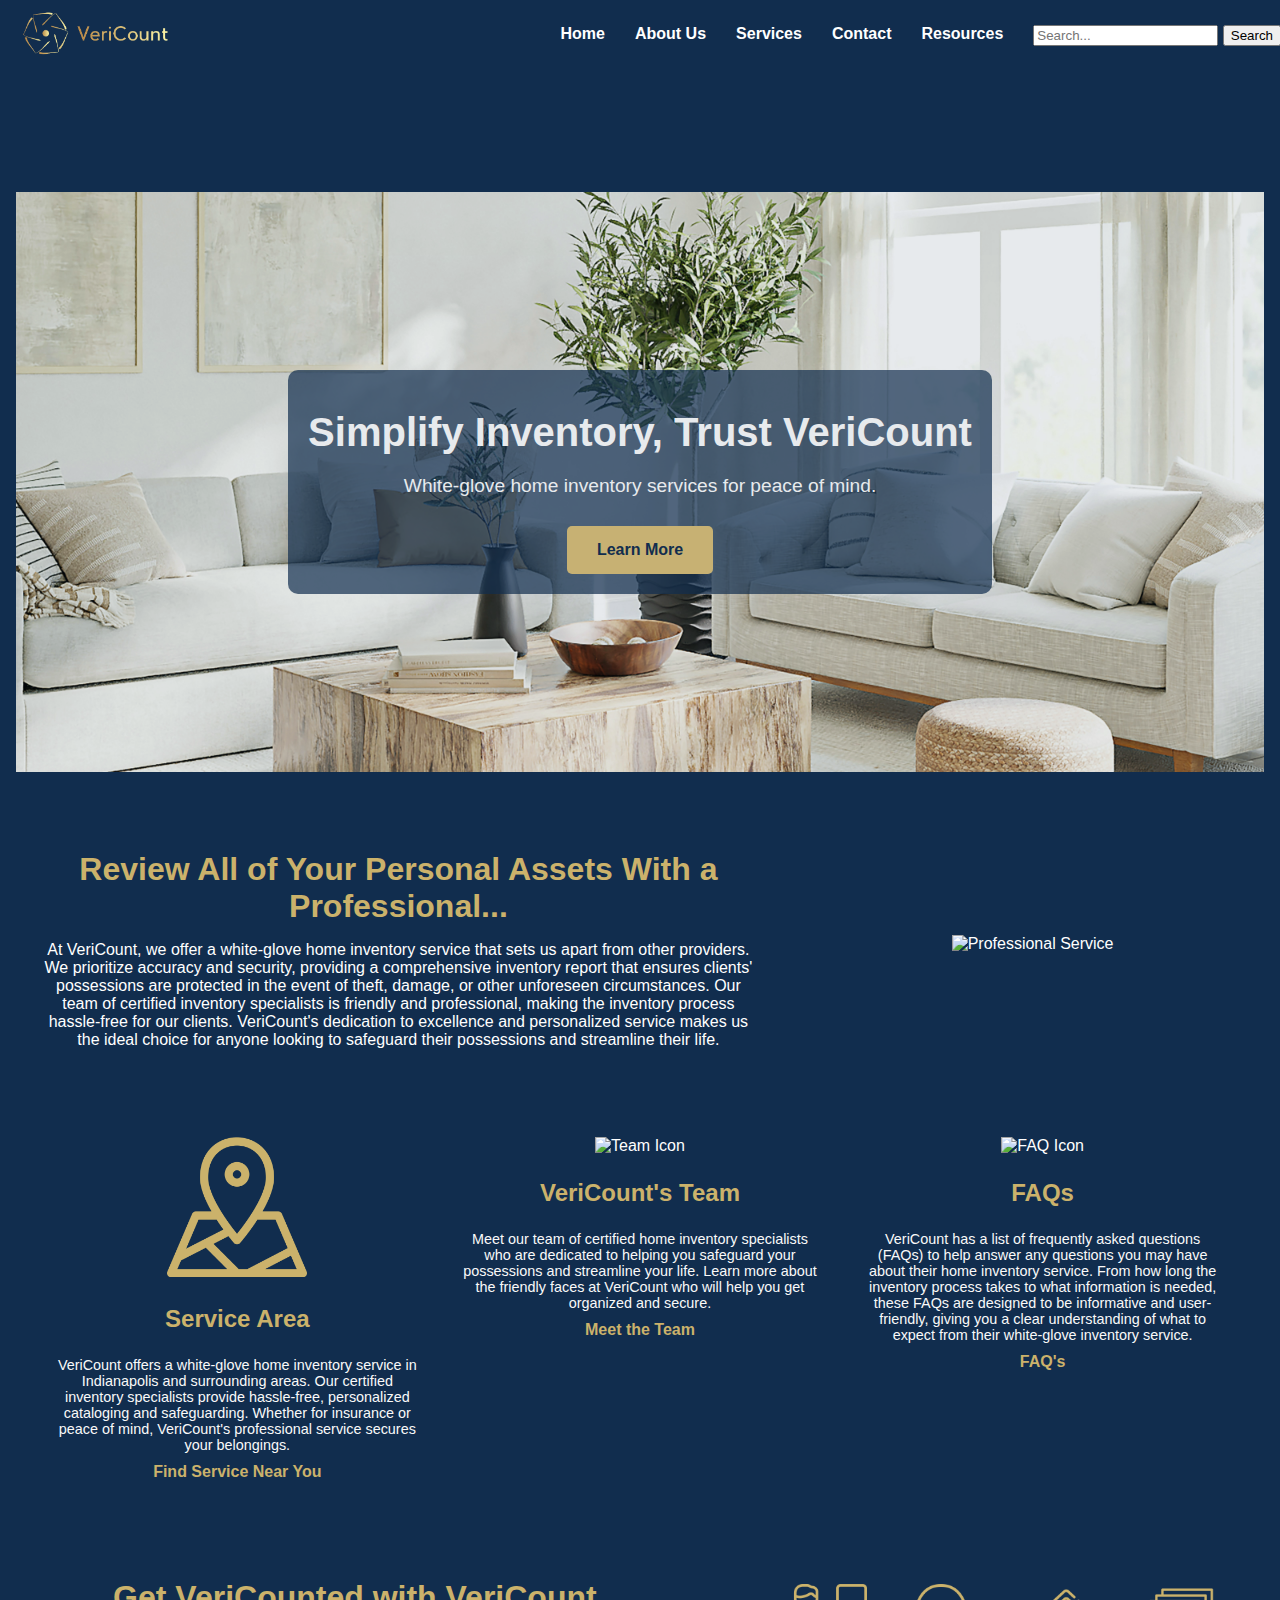
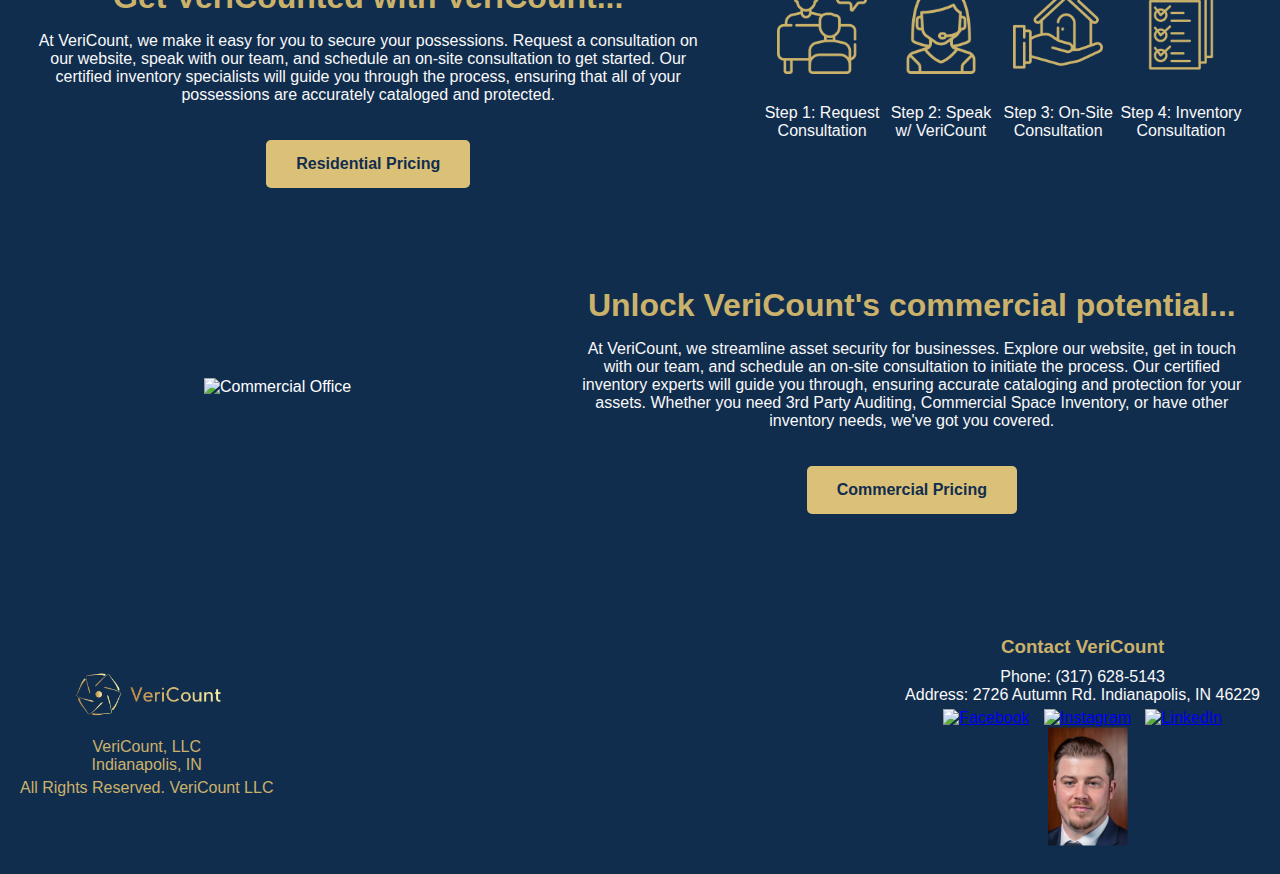
==== index.html @ 43f1a491 "Updated index.html with improvements" ====
<!DOCTYPE html>
<html lang="en">
<head>
    <meta charset="UTF-8">
    <meta name="viewport" content="width=device-width, initial-scale=1.0">
    <title>VeriCount - Home</title>
    <meta name="description" content="VeriCount offers professional and accurate home inventory services.">
    <meta property="og:title" content="VeriCount - Home">
    <meta property="og:description" content="VeriCount offers professional and accurate home inventory services.">
    <meta property="og:image" content="https://yourwebsite.com/images/VeriCountLogo1.png">
    <meta property="og:url" content="https://yourwebsite.com">
    <meta name="twitter:card" content="summary_large_image">
    <link rel="stylesheet" href="styles.css">
</head>
<body>
    <header>
        <div class="logo">
            <a href="index.html"><img src="images/VeriCountLogo1.png" alt="VeriCount Logo"></a>
        </div>
        <nav aria-label="Main Navigation">
            <ul>
                <li><a href="index.html">Home</a></li>
                <li><a href="about-us.html">About Us</a>
                    <ul class="dropdown">
                        <li><a href="our-story.html">Our Story</a></li>
                        <li><a href="our-team.html">Our Team</a></li>
                        <li><a href="mission-values.html">Mission & Values</a></li>
                        <li><a href="careers.html">Careers</a></li>
                    </ul>
                </li>
                <li><a href="services.html">Services</a>
                    <ul class="dropdown">
                        <li><a href="home-inventory.html">Home Inventory Solution</a></li>
                        <li><a href="commercial-inventory.html">Commercial Inventory</a></li>
                        <li><a href="estate-inventory.html">Estate Inventory</a></li>
                        <li><a href="relocation-inventory.html">Pre / Post Relocation Inventory</a></li>
                        <li><a href="retail-inventory.html">Retail Inventory Review</a></li>
                        <li><a href="warehouse-audit.html">Warehouse 3rd Party Audit</a></li>
                    </ul>
                </li>
                <li><a href="contact.html">Contact</a></li>
                <li><a href="resources.html">Resources</a></li>
                <li>
                    <form class="search-form" role="search">
                        <input type="text" placeholder="Search..." aria-label="Search">
                        <button type="submit">Search</button>
                    </form>
                </li>
            </ul>
        </nav>
    </header>
    <main>
        <section id="home" class="hero">
            <div class="hero-content">
                <h1>Simplify Inventory, Trust VeriCount</h1>
                <p>White-glove home inventory services for peace of mind.</p>
                <a href="#about" class="btn">Learn More</a>
            </div>
        </section>

        <section id="about" class="about-section">
            <div class="about-text">
                <h2 style="color: #cbb26b;">Review All of Your Personal Assets With a Professional...</h2>
                <p>At VeriCount, we offer a white-glove home inventory service that sets us apart from other providers. We prioritize accuracy and security, providing a comprehensive inventory report that ensures clients' possessions are protected in the event of theft, damage, or other unforeseen circumstances. Our team of certified inventory specialists is friendly and professional, making the inventory process hassle-free for our clients. VeriCount's dedication to excellence and personalized service makes us the ideal choice for anyone looking to safeguard their possessions and streamline their life.</p>
            </div>
            <div class="about-image">
                <img src="images/about-image.jpg" alt="Professional Service">
            </div>
        </section>

        <section id="services-overview">
            <div class="column">
                <div class="icon">
                    <img src="images/MapIcon.png" alt="Service Icon">
                </div>
                <h3 style="color: #cbb26b;">Service Area</h3>
                <p class="service-description">VeriCount offers a white-glove home inventory service in Indianapolis and surrounding areas. Our certified inventory specialists provide hassle-free, personalized cataloging and safeguarding. Whether for insurance or peace of mind, VeriCount's professional service secures your belongings.</p>
                <a href="#services" class="service-link">Find Service Near You</a>
            </div>
            <div class="column">
                <div class="icon">
                    <img src="images/TeamIcon.png" alt="Team Icon">
                </div>
                <h3 style="color: #cbb26b;">VeriCount's Team</h3>
                <p class="service-description">Meet our team of certified home inventory specialists who are dedicated to helping you safeguard your possessions and streamline your life. Learn more about the friendly faces at VeriCount who will help you get organized and secure.</p>
                <a href="#team" class="service-link">Meet the Team</a>
            </div>
            <div class="column">
                <div class="icon">
                    <img src="images/FAQIcon.png" alt="FAQ Icon">
                </div>
                <h3 style="color: #cbb26b;">FAQs</h3>
                <p class="service-description">VeriCount has a list of frequently asked questions (FAQs) to help answer any questions you may have about their home inventory service. From how long the inventory process takes to what information is needed, these FAQs are designed to be informative and user-friendly, giving you a clear understanding of what to expect from their white-glove inventory service.</p>
                <a href="#faqs" class="service-link">FAQ's</a>
            </div>
        </section>

        <section id="get-vericounted" class="new-section">
            <div class="new-section-content">
                <h2 style="color: #cbb26b;">Get VeriCounted with VeriCount...</h2>
                <p>At VeriCount, we make it easy for you to secure your possessions. Request a consultation on our website, speak with our team, and schedule an on-site consultation to get started. Our certified inventory specialists will guide you through the process, ensuring that all of your possessions are accurately cataloged and protected.</p>
                <a href="#pricing" class="btn">Residential Pricing</a>
            </div>
            <div class="steps-icons">
                <div class="step">
                    <img src="images/ConsultationIcon.png" alt="Step 1">
                    <p>Step 1: Request Consultation</p>
                </div>
                <div class="step">
                    <img src="images/RepresenativeIcon.png" alt="Step 2">
                    <p>Step 2: Speak w/ VeriCount</p>
                </div>
                <div class="step">
                    <img src="images/OnSiteIcon.png" alt="Step 3">
                    <p>Step 3: On-Site Consultation</p>
                </div>
                <div class="step">
                    <img src="images/InventoryReviewIcon.png" alt="Step 4">
                    <p>Step 4: Inventory Consultation</p>
                </div>
            </div>
        </section>

        <section id="commercial" class="commercial-section">
            <div class="commercial-image">
                <img src="images/Commercial1.png" alt="Commercial Office">
            </div>
            <div class="commercial-text">
                <h2 style="color: #cbb26b;">Unlock VeriCount's commercial potential...</h2>
                <p>At VeriCount, we streamline asset security for businesses. Explore our website, get in touch with our team, and schedule an on-site consultation to initiate the process. Our certified inventory experts will guide you through, ensuring accurate cataloging and protection for your assets. Whether you need 3rd Party Auditing, Commercial Space Inventory, or have other inventory needs, we've got you covered.</p>
                <a href="#commercial-pricing" class="btn">Commercial Pricing</a>
            </div>
        </section>
    </main>

    <footer class="footer-container">
        <div class="footer-left">
            <img src="images/VeriCountLogo1.png" alt="VeriCount Logo">
            <p>VeriCount, LLC<br>Indianapolis, IN</p>
            <p>All Rights Reserved. VeriCount LLC</p>
        </div>
        <div class="footer-right">
            <h3>Contact VeriCount</h3>
            <p>Phone: (317) 628-5143<br>Address: 2726 Autumn Rd. Indianapolis, IN 46229</p>
            <div class="social-icons">
                <a href="#"><img src="images/FacebookIcon.png" alt="Facebook"></a>
                <a href="#"><img src="images/InstagramIcon.png" alt="Instagram"></a>
                <a href="#"><img src="images/LinkedInIcon.png" alt="LinkedIn"></a>
            </div>
            <img src="images/Tim1.png" alt="CEO">
        </div>
    </footer>
    <script src="scripts.js" defer></script>
</body>
</html>
---- styles.css ----
/* styles.css */

/* Add the @font-face rule at the beginning */
@font-face {
    font-family: 'Lora';
    src: url('fonts/Lora-Regular.woff2') format('woff2'),
         url('fonts/Lora-Regular.woff') format('woff');
    font-weight: normal;
    font-style: normal;
}

body {
    font-family: 'Lora', sans-serif;
    margin: 0;
    padding: 0;
    box-sizing: border-box;
    color: white;
    background-color: #112d4e; /* Set the default background color */
}

header {
    background-color: #112d4e;
    color: white;
    padding: 0.5em 1em;
    position: fixed;
    width: 100%;
    top: 0;
    z-index: 1000;
    display: flex;
    justify-content: space-between;
    align-items: center;
}

.logo img {
    height: 50px; /* Adjust the size as needed */
}

nav ul {
    list-style: none;
    padding: 0;
    display: flex;
    justify-content: center;
    margin: 0;
}

nav ul li {
    margin: 0 15px;
    position: relative;
}

nav ul li a {
    color: white;
    text-decoration: none;
    font-weight: bold;
}

nav ul li ul.dropdown {
    display: none;
    position: absolute;
    top: 100%;
    left: 0;
    background-color: #112d4e;
    padding: 10px 0;
    border-radius: 5px;
}

nav ul li ul.dropdown li {
    width: 200px;
}

nav ul li ul.dropdown li a {
    display: block;
    padding: 10px 20px;
    color: white;
    text-decoration: none;
}

nav ul li:hover ul.dropdown {
    display: block;
}

.hero {
    background: url('images/Boho1.jpg') no-repeat center center/cover;
    background-size: cover;
    background-attachment: fixed;
    height: 60vh; /* Adjust the height as needed */
    display: flex;
    justify-content: center;
    align-items: center;
    text-align: center;
    color: white;
    padding: 20px;
    margin-top: 80px; /* Adjust this if header height changes */
    opacity: 0.9; /* Adjust transparency */
}

.hero-content {
    max-width: 800px;
    background-color: rgba(17, 45, 78, 0.7); /* Semi-transparent background */
    padding: 20px;
    border-radius: 10px;
}

.hero-content h1 {
    font-size: 2.5em; /* Adjust font size as needed */
    margin: 0.5em 0;
}

.hero-content p {
    font-size: 1.2em; /* Adjust font size as needed */
    margin: 0.5em 0;
}

.btn {
    display: inline-block;
    padding: 15px 30px;
    background-color: #DBC078;
    color: #112d4e;
    text-decoration: none;
    margin-top: 20px;
    border-radius: 5px;
    font-weight: bold;
}

main {
    padding: 2em 1em;
    margin-top: 80px; /* Adjust this if header height changes */
}

section {
    margin: 2em 0;
    text-align: center;
}

footer {
    background-color: #112d4e;
    color: white;
    text-align: center;
    padding: 1em;
    position: relative;
}

.about-section {
    background-color: #112d4e;
    color: white;
    padding: 20px;
    display: flex;
    align-items: center;
    justify-content: space-between;
}

.about-text {
    width: 60%;
    font-size: 1em;
}

.about-text h2 {
    font-size: 2em;
    margin-bottom: 0.5em;
    color: #cbb26b;
}

.about-image {
    width: 35%;
    padding-left: 20px;
}

.about-image img {
    max-width: 100%;
    height: auto;
}

#services-overview {
    display: flex;
    justify-content: space-around;
    padding: 20px;
    background-color: #112d4e;
    color: white;
}

#services-overview .column {
    width: 30%;
    text-align: center;
}

#services-overview .icon img {
    width: 140px; /* Adjust size as needed */
    height: auto;
}

#services-overview h3 {
    font-size: 1.5em;
    color: #cbb26b;
}

#services-overview .service-description {
    color: #f9f9f9;
    font-size: 0.9em;
    margin: 10px 0;
}

#services-overview .service-link {
    color: #cbb26b;
    text-decoration: none;
    font-weight: bold;
}

.new-section {
    display: flex;
    justify-content: space-between;
    align-items: center;
    padding: 20px;
    background-color: #112d4e;
}

.new-section-content {
    width: 55%;
    color: #f9f9f9;
}

.new-section-content h2 {
    font-size: 2em;
    color: #cbb26b;
    margin-bottom: 0.5em;
}

.new-section-content p {
    font-size: 1em;
    margin-bottom: 1em;
}

.steps-icons {
    display: flex;
    justify-content: space-around;
    width: 40%;
}

.steps-icons .step {
    text-align: center;
    color: #f9f9f9;
}

.steps-icons .step img {
    width: 90px; /* Adjust size as needed */
    height: auto;
    margin-bottom: 10px;
}

.commercial-section {
    display: flex;
    justify-content: space-between;
    align-items: center;
    padding: 20px;
    background-color: #112d4e;
}

.commercial-image {
    width: 40%;
}

.commercial-image img {
    max-width: 100%;
    height: auto;
}

.commercial-text {
    width: 55%;
    color: #f9f9f9;
}

.commercial-text h2 {
    font-size: 2em;
    color: #cbb26b;
    margin-bottom: 0.5em;
}

.commercial-text p {
    font-size: 1em;
    margin-bottom: 1em;
}

.footer-container {
    display: flex;
    justify-content: space-between;
    align-items: center;
    padding: 20px;
    background-color: #112d4e;
    color: white;
}

.footer-left img {
    height: 50px;
    margin-bottom: 10px;
}

.footer-left p {
    margin: 5px 0;
    color: #cbb26b;
}

.footer-right h3 {
    color: #cbb26b;
    margin-bottom: 10px;
}

.footer-right p {
    margin: 5px 0;
    color: #f9f9f9;
}

.social-icons a img {
    width: 30px;
    height: auto;
    margin: 0 5px;
}

.footer-right img {
    width: 80px;
    height: auto;
    border-radius: 0;
    margin-left: 10px;
}
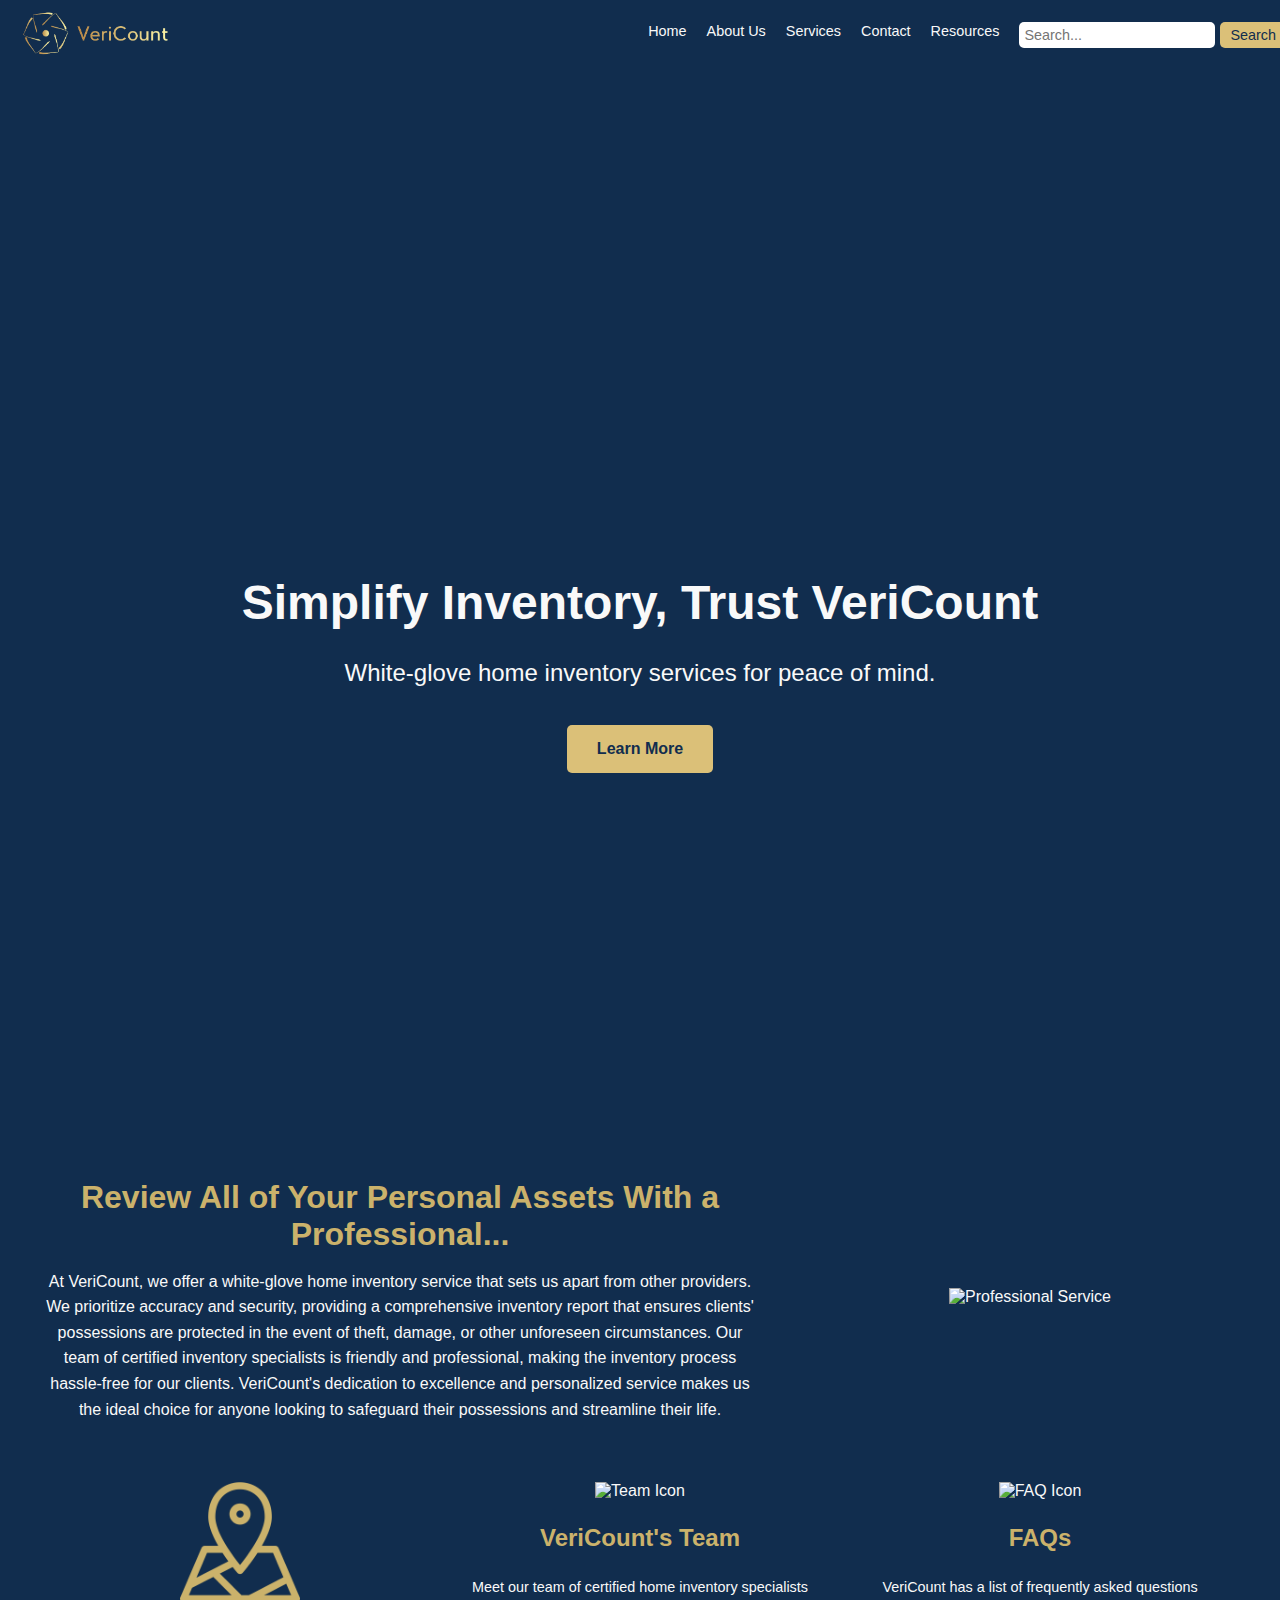
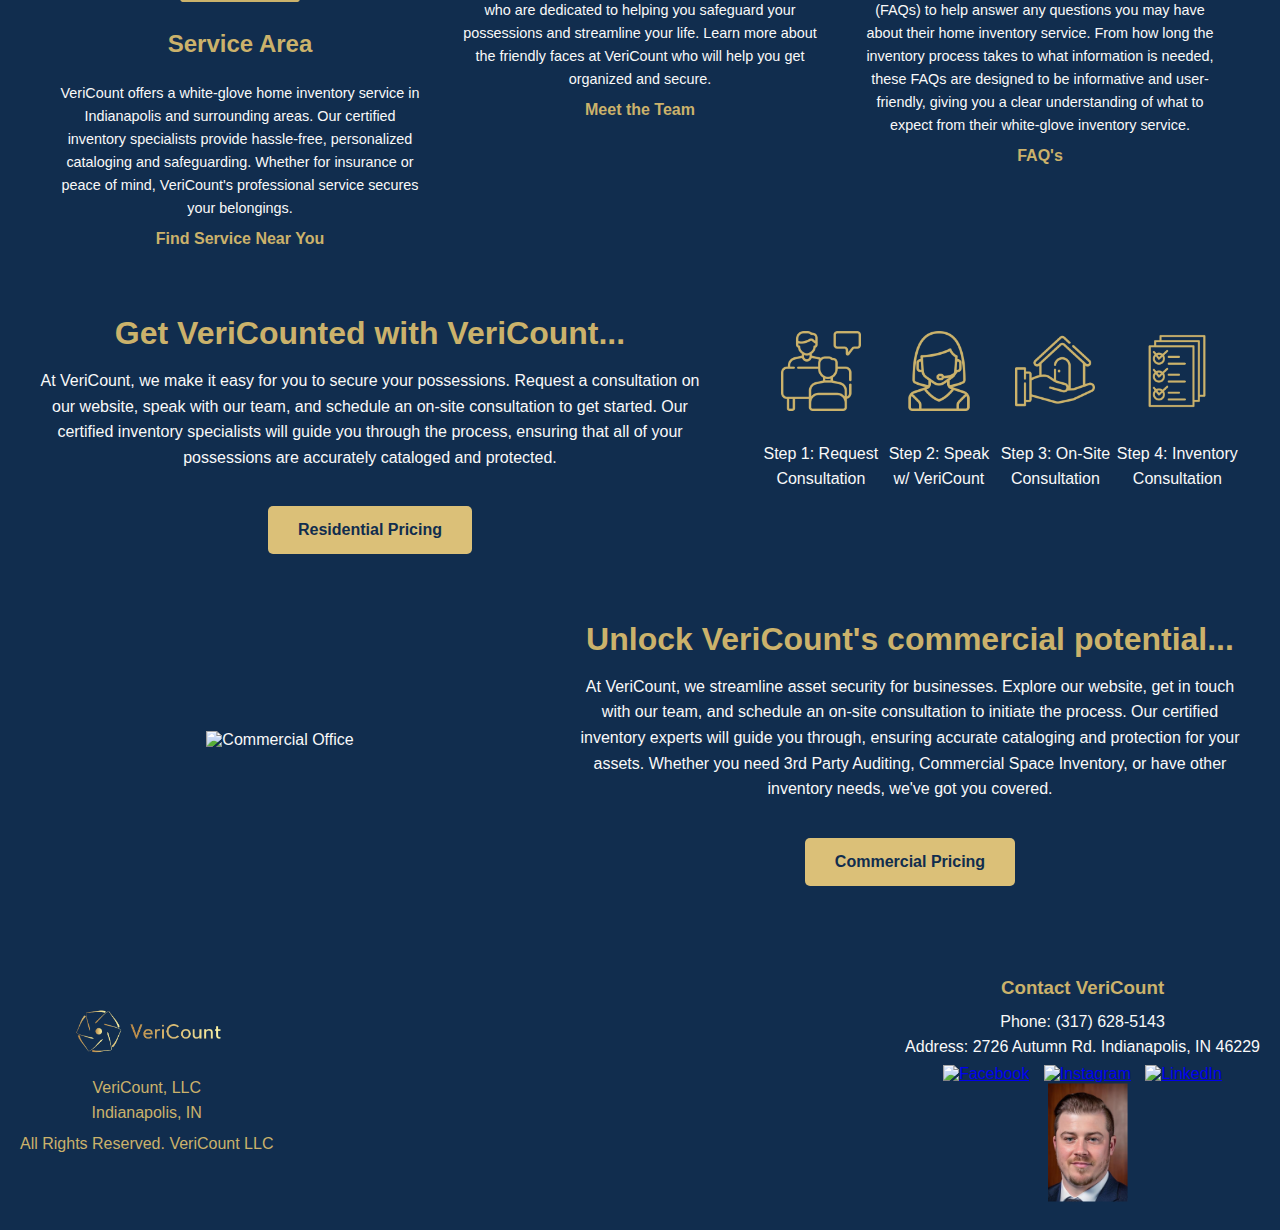
==== commit 91e08ae9: "Update index.html" ====
--- a/index.html
+++ b/index.html
@@ -95,31 +95,35 @@
             </div>
         </section>
 
-        <section id="get-vericounted" class="new-section">
-            <div class="new-section-content">
-                <h2 style="color: #cbb26b;">Get VeriCounted with VeriCount...</h2>
-                <p>At VeriCount, we make it easy for you to secure your possessions. Request a consultation on our website, speak with our team, and schedule an on-site consultation to get started. Our certified inventory specialists will guide you through the process, ensuring that all of your possessions are accurately cataloged and protected.</p>
-                <a href="#pricing" class="btn">Residential Pricing</a>
-            </div>
-            <div class="steps-icons">
-                <div class="step">
-                    <img src="images/ConsultationIcon.png" alt="Step 1">
-                    <p>Step 1: Request Consultation</p>
-                </div>
-                <div class="step">
-                    <img src="images/RepresenativeIcon.png" alt="Step 2">
-                    <p>Step 2: Speak w/ VeriCount</p>
-                </div>
-                <div class="step">
-                    <img src="images/OnSiteIcon.png" alt="Step 3">
-                    <p>Step 3: On-Site Consultation</p>
-                </div>
-                <div class="step">
-                    <img src="images/InventoryReviewIcon.png" alt="Step 4">
-                    <p>Step 4: Inventory Consultation</p>
-                </div>
-            </div>
-        </section>
+<section id="get-vericounted" class="new-section">
+    <div class="new-section-content">
+        <h2 class="section-title">Get VeriCounted with VeriCount...</h2>
+        <p class="section-description">
+            At VeriCount, we make it easy for you to secure your possessions. Request a consultation on our website,
+            speak with our team, and schedule an on-site consultation to get started. Our certified inventory specialists
+            will guide you through the process, ensuring that all of your possessions are accurately cataloged and protected.
+        </p>
+        <a href="#pricing" class="btn">Residential Pricing</a>
+    </div>
+    <div class="steps-icons">
+        <div class="step">
+            <img src="images/ConsultationIcon.png" alt="Request Consultation Icon" class="step-icon">
+            <p>Step 1: Request Consultation</p>
+        </div>
+        <div class="step">
+            <img src="images/RepresenativeIcon.png" alt="Speak with Representative Icon" class="step-icon">
+            <p>Step 2: Speak w/ VeriCount</p>
+        </div>
+        <div class="step">
+            <img src="images/OnSiteIcon.png" alt="On-Site Consultation Icon" class="step-icon">
+            <p>Step 3: On-Site Consultation</p>
+        </div>
+        <div class="step">
+            <img src="images/InventoryReviewIcon.png" alt="Inventory Consultation Icon" class="step-icon">
+            <p>Step 4: Inventory Consultation</p>
+        </div>
+    </div>
+</section>
 
         <section id="commercial" class="commercial-section">
             <div class="commercial-image">
--- a/styles.css
+++ b/styles.css
@@ -9,18 +9,27 @@
     font-style: normal;
 }
 
+/* Define CSS Variables for Colors */
+:root {
+    --primary-color: #112d4e;
+    --secondary-color: #cbb26b;
+    --accent-color: #DBC078;
+    --text-color: #f9f9f9;
+    --background-color: #112d4e;
+}
+
 body {
     font-family: 'Lora', sans-serif;
     margin: 0;
     padding: 0;
     box-sizing: border-box;
-    color: white;
-    background-color: #112d4e; /* Set the default background color */
+    color: var(--text-color);
+    background-color: var(--background-color);
 }
 
 header {
-    background-color: #112d4e;
-    color: white;
+    background-color: var(--primary-color);
+    color: var(--text-color);
     padding: 0.5em 1em;
     position: fixed;
     width: 100%;
@@ -44,14 +53,14 @@
 }
 
 nav ul li {
-    margin: 0 15px;
+    margin: 0 10px;
     position: relative;
 }
 
 nav ul li a {
-    color: white;
+    color: var(--text-color);
     text-decoration: none;
-    font-weight: bold;
+    font-size: 0.9em;
 }
 
 nav ul li ul.dropdown {
@@ -59,7 +68,7 @@
     position: absolute;
     top: 100%;
     left: 0;
-    background-color: #112d4e;
+    background-color: var(--primary-color);
     padding: 10px 0;
     border-radius: 5px;
 }
@@ -71,7 +80,7 @@
 nav ul li ul.dropdown li a {
     display: block;
     padding: 10px 20px;
-    color: white;
+    color: var(--text-color);
     text-decoration: none;
 }
 
@@ -79,52 +88,75 @@
     display: block;
 }
 
+nav .search-form {
+    display: flex;
+    align-items: center;
+}
+
+nav .search-form input[type="text"] {
+    padding: 5px;
+    font-size: 0.9em;
+    border: none;
+    border-radius: 5px;
+    margin-right: 5px;
+}
+
+nav .search-form button {
+    padding: 5px 10px;
+    font-size: 0.9em;
+    background-color: var(--accent-color);
+    color: var(--primary-color);
+    border: none;
+    border-radius: 5px;
+    cursor: pointer;
+}
+
+/* Updated Hero Styling */
 .hero {
-    background: url('images/Boho1.jpg') no-repeat center center/cover;
-    background-size: cover;
-    background-attachment: fixed;
-    height: 60vh; /* Adjust the height as needed */
+    background: url('images/hero-image.jpg') no-repeat center center/cover;
+    height: 100vh;
     display: flex;
     justify-content: center;
     align-items: center;
     text-align: center;
-    color: white;
+    color: var(--text-color);
     padding: 20px;
     margin-top: 80px; /* Adjust this if header height changes */
-    opacity: 0.9; /* Adjust transparency */
 }
 
 .hero-content {
     max-width: 800px;
-    background-color: rgba(17, 45, 78, 0.7); /* Semi-transparent background */
-    padding: 20px;
-    border-radius: 10px;
 }
 
 .hero-content h1 {
-    font-size: 2.5em; /* Adjust font size as needed */
+    font-size: 3em;
     margin: 0.5em 0;
 }
 
 .hero-content p {
-    font-size: 1.2em; /* Adjust font size as needed */
+    font-size: 1.5em;
     margin: 0.5em 0;
 }
 
 .btn {
     display: inline-block;
     padding: 15px 30px;
-    background-color: #DBC078;
-    color: #112d4e;
+    background-color: var(--accent-color);
+    color: var(--primary-color);
     text-decoration: none;
     margin-top: 20px;
     border-radius: 5px;
     font-weight: bold;
+    transition: background-color 0.3s ease;
+}
+
+.btn:hover {
+    background-color: var(--secondary-color);
 }
 
 main {
     padding: 2em 1em;
-    margin-top: 80px; /* Adjust this if header height changes */
+    margin-top: 80px;
 }
 
 section {
@@ -132,17 +164,29 @@
     text-align: center;
 }
 
+/* Updated Section Spacing */
+section, .content-wrapper {
+    padding: 40px 20px;
+    max-width: 1200px;
+    margin: auto;
+}
+
+p {
+    line-height: 1.6;
+    margin-bottom: 20px;
+}
+
 footer {
-    background-color: #112d4e;
-    color: white;
+    background-color: var(--primary-color);
+    color: var(--text-color);
     text-align: center;
     padding: 1em;
     position: relative;
 }
 
 .about-section {
-    background-color: #112d4e;
-    color: white;
+    background-color: var(--primary-color);
+    color: var(--text-color);
     padding: 20px;
     display: flex;
     align-items: center;
@@ -157,7 +201,7 @@
 .about-text h2 {
     font-size: 2em;
     margin-bottom: 0.5em;
-    color: #cbb26b;
+    color: var(--secondary-color);
 }
 
 .about-image {
@@ -174,8 +218,8 @@
     display: flex;
     justify-content: space-around;
     padding: 20px;
-    background-color: #112d4e;
-    color: white;
+    background-color: var(--primary-color);
+    color: var(--text-color);
 }
 
 #services-overview .column {
@@ -184,23 +228,23 @@
 }
 
 #services-overview .icon img {
-    width: 140px; /* Adjust size as needed */
+    width: 120px; /* Adjust size as needed */
     height: auto;
 }
 
 #services-overview h3 {
     font-size: 1.5em;
-    color: #cbb26b;
+    color: var(--secondary-color);
 }
 
 #services-overview .service-description {
-    color: #f9f9f9;
+    color: var(--text-color);
     font-size: 0.9em;
     margin: 10px 0;
 }
 
 #services-overview .service-link {
-    color: #cbb26b;
+    color: var(--secondary-color);
     text-decoration: none;
     font-weight: bold;
 }
@@ -210,17 +254,17 @@
     justify-content: space-between;
     align-items: center;
     padding: 20px;
-    background-color: #112d4e;
+    background-color: var(--primary-color);
 }
 
 .new-section-content {
     width: 55%;
-    color: #f9f9f9;
+    color: var(--text-color);
 }
 
 .new-section-content h2 {
     font-size: 2em;
-    color: #cbb26b;
+    color: var(--secondary-color);
     margin-bottom: 0.5em;
 }
 
@@ -237,11 +281,11 @@
 
 .steps-icons .step {
     text-align: center;
-    color: #f9f9f9;
+    color: var(--text-color);
 }
 
 .steps-icons .step img {
-    width: 90px; /* Adjust size as needed */
+    width: 80px; /* Adjust size as needed */
     height: auto;
     margin-bottom: 10px;
 }
@@ -251,7 +295,7 @@
     justify-content: space-between;
     align-items: center;
     padding: 20px;
-    background-color: #112d4e;
+    background-color: var(--primary-color);
 }
 
 .commercial-image {
@@ -265,12 +309,12 @@
 
 .commercial-text {
     width: 55%;
-    color: #f9f9f9;
+    color: var(--text-color);
 }
 
 .commercial-text h2 {
     font-size: 2em;
-    color: #cbb26b;
+    color: var(--secondary-color);
     margin-bottom: 0.5em;
 }
 
@@ -284,8 +328,8 @@
     justify-content: space-between;
     align-items: center;
     padding: 20px;
-    background-color: #112d4e;
-    color: white;
+    background-color: var(--primary-color);
+    color: var(--text-color);
 }
 
 .footer-left img {
@@ -295,17 +339,17 @@
 
 .footer-left p {
     margin: 5px 0;
-    color: #cbb26b;
+    color: var(--secondary-color);
 }
 
 .footer-right h3 {
-    color: #cbb26b;
+    color: var(--secondary-color);
     margin-bottom: 10px;
 }
 
 .footer-right p {
     margin: 5px 0;
-    color: #f9f9f9;
+    color: var(--text-color);
 }
 
 .social-icons a img {
@@ -320,3 +364,80 @@
     border-radius: 0;
     margin-left: 10px;
 }
+
+/* Contact Details and Form */
+.contact-details, .contact-form {
+    background-color: var(--primary-color);
+    color: var(--text-color);
+    padding: 20px;
+    margin: 20px auto;
+    max-width: 800px;
+    border-radius: 8px;
+}
+
+.contact-details ul {
+    list-style: none;
+    padding: 0;
+}
+
+.contact-details ul li {
+    margin: 10px 0;
+}
+
+.contact-form form {
+    display: flex;
+    flex-direction: column;
+}
+
+.contact-form label {
+    margin: 10px 0 5px;
+}
+
+.contact-form input, .contact-form textarea {
+    padding: 10px;
+    border: 1px solid #ccc;
+    border-radius: 5px;
+    font-size: 1em;
+    width: 100%;
+}
+
+.contact-form button {
+    padding: 10px 20px;
+    background-color: var(--accent-color);
+    color: var(--primary-color);
+    border: none;
+    border-radius: 5px;
+    font-size: 1em;
+    cursor: pointer;
+    margin-top: 20px;
+}
+
+/* Responsive Design */
+@media (max-width: 768px) {
+    .about-section, .new-section, .commercial-section, .footer-container {
+        flex-direction: column;
+        text-align: center;
+    }
+
+    .about-text, .new-section-content, .commercial-text, .about-image, .commercial-image {
+        width: 100%;
+        padding: 0;
+    }
+
+    .steps-icons {
+        flex-direction: column;
+        width: 100%;
+    }
+
+    .steps-icons .step {
+        margin-bottom: 20px;
+    }
+
+    h1 {
+        font-size: 2em;
+    }
+
+    h2 {
+        font-size: 1.8em;
+    }
+}
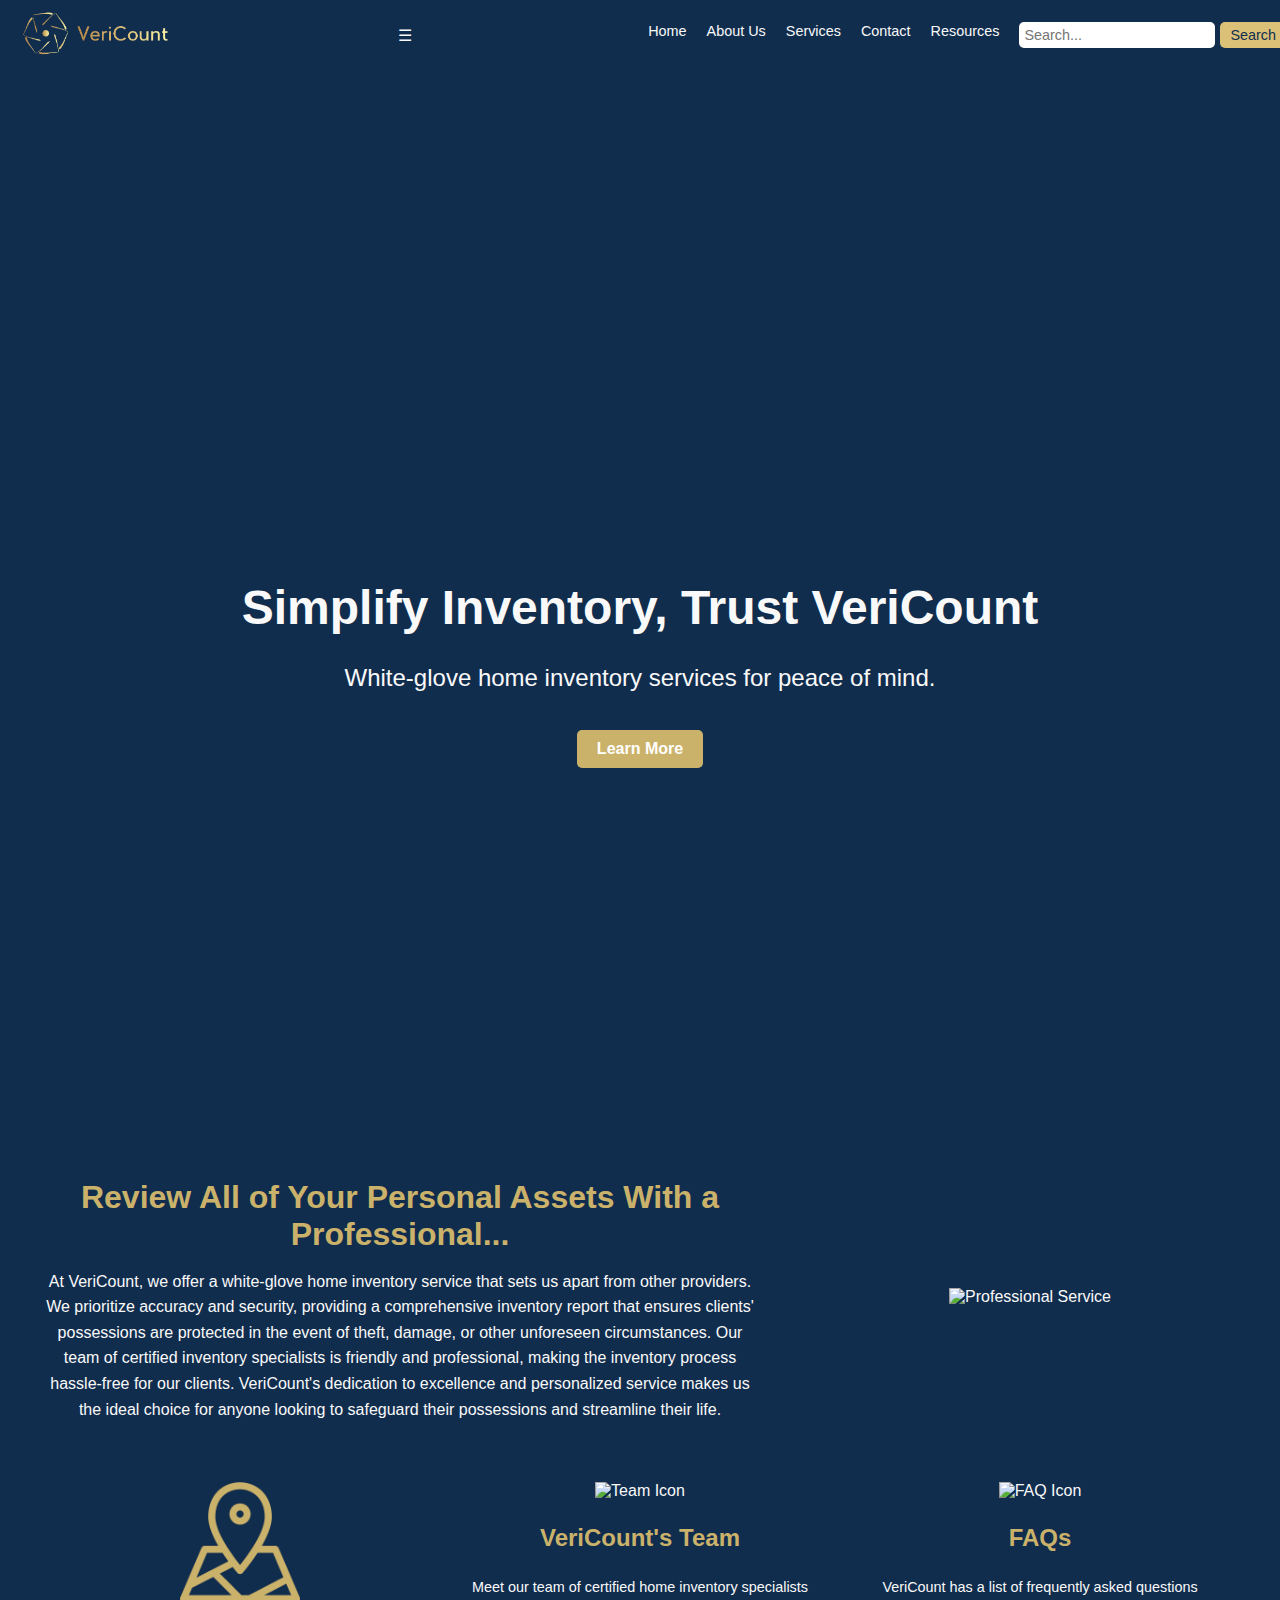
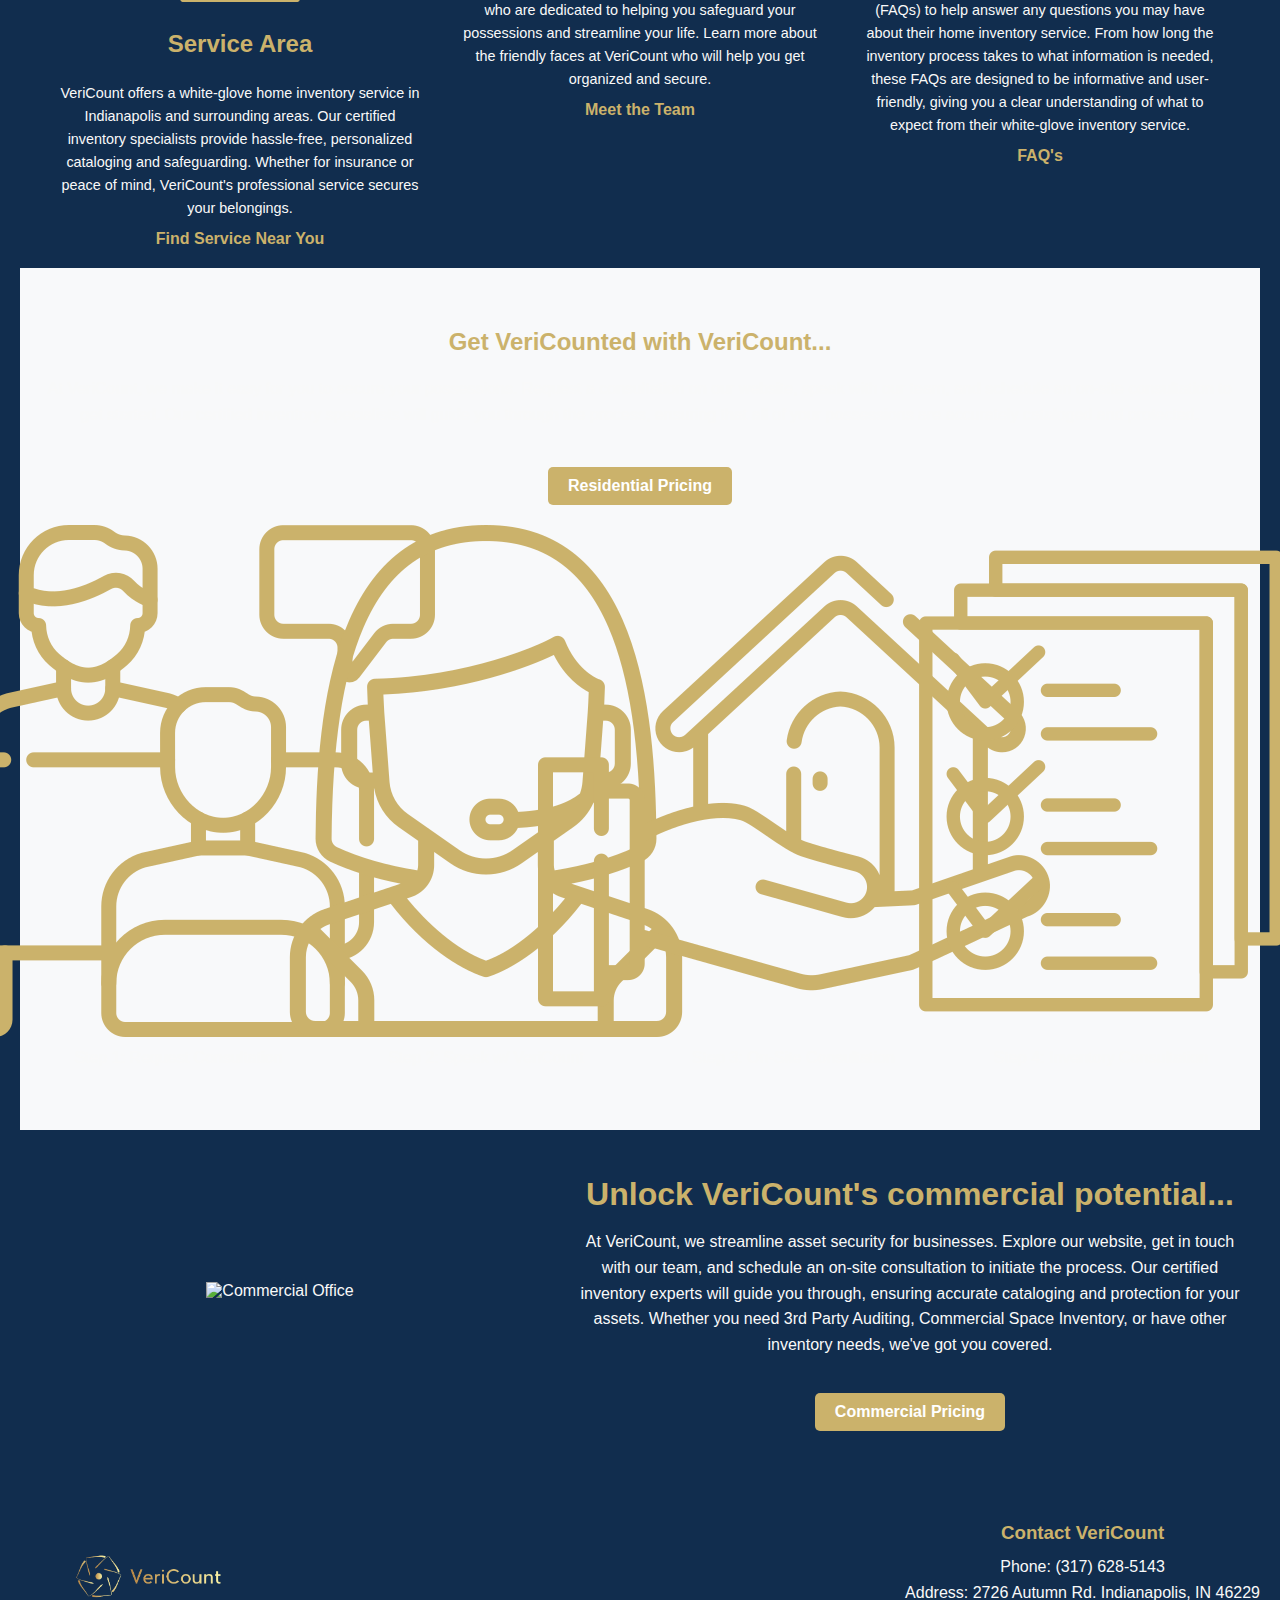
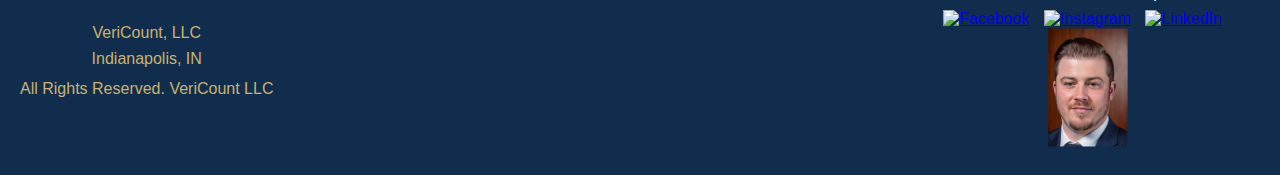
==== commit 8f0c9ae3: "Update index.html" ====
--- a/index.html
+++ b/index.html
@@ -13,11 +13,15 @@
     <link rel="stylesheet" href="styles.css">
 </head>
 <body>
-    <header>
+<header>
         <div class="logo">
             <a href="index.html"><img src="images/VeriCountLogo1.png" alt="VeriCount Logo"></a>
         </div>
-        <nav aria-label="Main Navigation">
+        <!-- Hamburger icon for mobile view -->
+        <div class="hamburger" onclick="toggleMenu()">
+            &#9776;
+        </div>
+        <nav id="main-nav" aria-label="Main Navigation">
             <ul>
                 <li><a href="index.html">Home</a></li>
                 <li><a href="about-us.html">About Us</a>
@@ -48,7 +52,7 @@
                 </li>
             </ul>
         </nav>
-    </header>
+    </header>   
     <main>
         <section id="home" class="hero">
             <div class="hero-content">
@@ -95,35 +99,31 @@
             </div>
         </section>
 
-<section id="get-vericounted" class="new-section">
-    <div class="new-section-content">
-        <h2 class="section-title">Get VeriCounted with VeriCount...</h2>
-        <p class="section-description">
-            At VeriCount, we make it easy for you to secure your possessions. Request a consultation on our website,
-            speak with our team, and schedule an on-site consultation to get started. Our certified inventory specialists
-            will guide you through the process, ensuring that all of your possessions are accurately cataloged and protected.
-        </p>
-        <a href="#pricing" class="btn">Residential Pricing</a>
-    </div>
-    <div class="steps-icons">
-        <div class="step">
-            <img src="images/ConsultationIcon.png" alt="Request Consultation Icon" class="step-icon">
-            <p>Step 1: Request Consultation</p>
-        </div>
-        <div class="step">
-            <img src="images/RepresenativeIcon.png" alt="Speak with Representative Icon" class="step-icon">
-            <p>Step 2: Speak w/ VeriCount</p>
-        </div>
-        <div class="step">
-            <img src="images/OnSiteIcon.png" alt="On-Site Consultation Icon" class="step-icon">
-            <p>Step 3: On-Site Consultation</p>
-        </div>
-        <div class="step">
-            <img src="images/InventoryReviewIcon.png" alt="Inventory Consultation Icon" class="step-icon">
-            <p>Step 4: Inventory Consultation</p>
-        </div>
-    </div>
-</section>
+        <section id="get-vericounted" class="new-section">
+            <div class="new-section-content">
+                <h2 style="color: #cbb26b;">Get VeriCounted with VeriCount...</h2>
+                <p>At VeriCount, we make it easy for you to secure your possessions. Request a consultation on our website, speak with our team, and schedule an on-site consultation to get started. Our certified inventory specialists will guide you through the process, ensuring that all of your possessions are accurately cataloged and protected.</p>
+                <a href="#pricing" class="btn">Residential Pricing</a>
+            </div>
+            <div class="steps-icons">
+                <div class="step">
+                    <img src="images/ConsultationIcon.png" alt="Step 1">
+                    <p>Step 1: Request Consultation</p>
+                </div>
+                <div class="step">
+                    <img src="images/RepresenativeIcon.png" alt="Step 2">
+                    <p>Step 2: Speak w/ VeriCount</p>
+                </div>
+                <div class="step">
+                    <img src="images/OnSiteIcon.png" alt="Step 3">
+                    <p>Step 3: On-Site Consultation</p>
+                </div>
+                <div class="step">
+                    <img src="images/InventoryReviewIcon.png" alt="Step 4">
+                    <p>Step 4: Inventory Consultation</p>
+                </div>
+            </div>
+        </section>
 
         <section id="commercial" class="commercial-section">
             <div class="commercial-image">
--- a/styles.css
+++ b/styles.css
@@ -250,44 +250,71 @@
 }
 
 .new-section {
-    display: flex;
-    justify-content: space-between;
-    align-items: center;
-    padding: 20px;
-    background-color: var(--primary-color);
+    padding: 40px 20px;
+    background-color: #f8f9fa;
 }
 
 .new-section-content {
-    width: 55%;
-    color: var(--text-color);
-}
-
-.new-section-content h2 {
+    text-align: center;
+    margin-bottom: 20px;
+}
+
+.section-title {
+    color: #cbb26b;
     font-size: 2em;
-    color: var(--secondary-color);
-    margin-bottom: 0.5em;
-}
-
-.new-section-content p {
+    margin-bottom: 10px;
+}
+
+.section-description {
     font-size: 1em;
-    margin-bottom: 1em;
+    color: #333;
+    margin-bottom: 20px;
+}
+
+.btn {
+    display: inline-block;
+    padding: 10px 20px;
+    background-color: #cbb26b;
+    color: #fff;
+    text-decoration: none;
+    border-radius: 5px;
+    font-weight: bold;
 }
 
 .steps-icons {
-    display: flex;
-    justify-content: space-around;
-    width: 40%;
-}
-
-.steps-icons .step {
-    text-align: center;
-    color: var(--text-color);
-}
-
-.steps-icons .step img {
-    width: 80px; /* Adjust size as needed */
-    height: auto;
-    margin-bottom: 10px;
+    display: grid;
+    grid-template-columns: repeat(auto-fit, minmax(150px, 1fr));
+    gap: 30px; /* Increase gap between items */
+    text-align: center;
+}
+
+.step {
+    display: flex;
+    flex-direction: column;
+    align-items: center;
+}
+
+.step-icon {
+    width: 60px;
+    height: auto;
+    margin-bottom: 15px; /* Increase space between icon and text */
+}
+
+.step p {
+    margin-top: 10px; /* Additional margin for text spacing */
+    line-height: 1.4; /* Adjust line height for readability */
+}
+
+
+@media (max-width: 768px) {
+    .section-title {
+        font-size: 1.5em;
+    }
+
+    .btn {
+        padding: 8px 16px;
+        font-size: 0.9em;
+    }
 }
 
 .commercial-section {
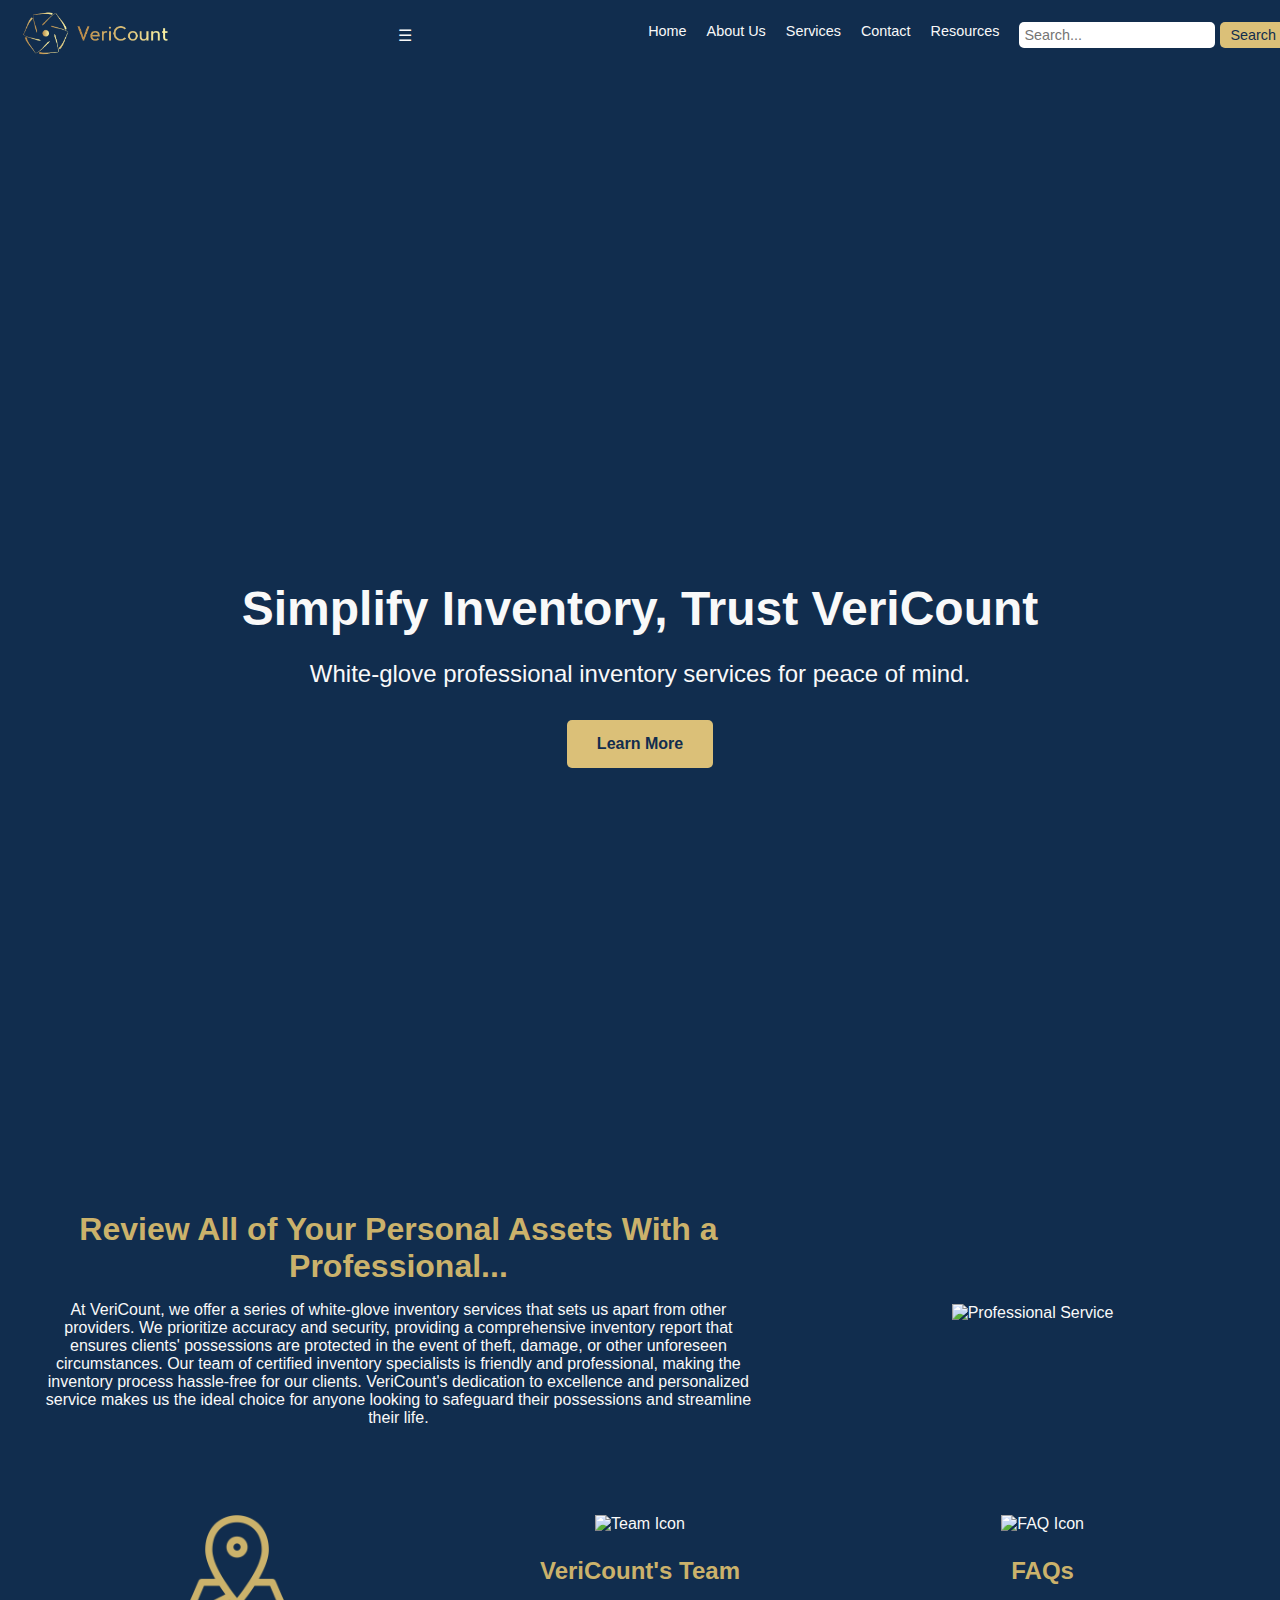
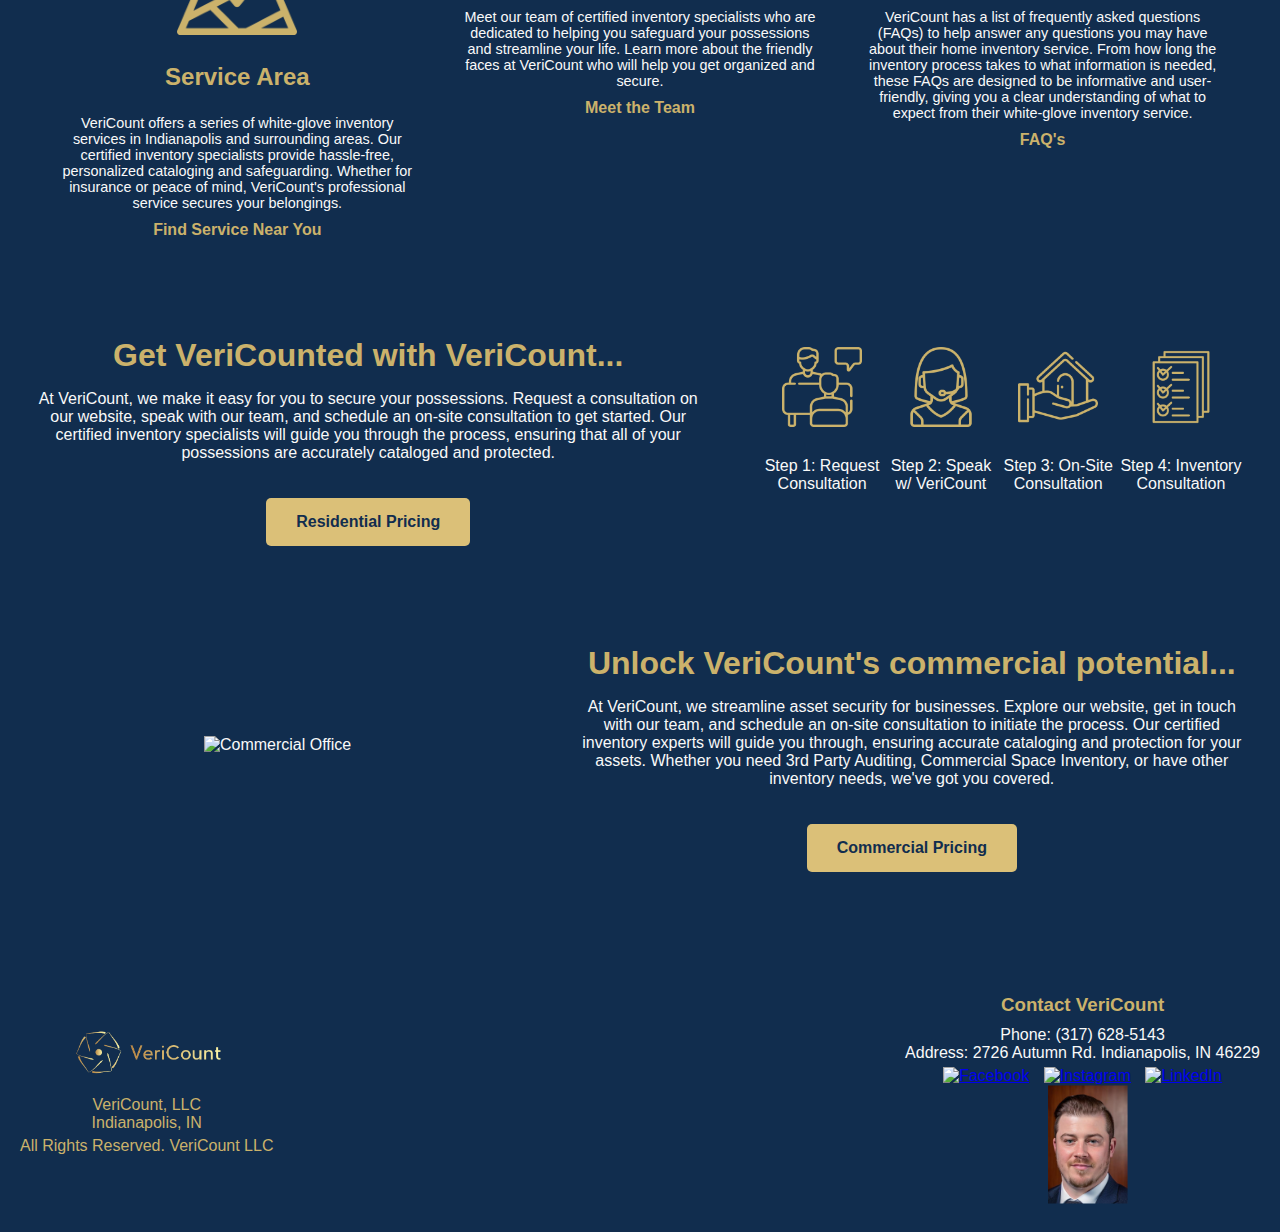
==== commit 54c73c7f: "Update index.html" ====
--- a/index.html
+++ b/index.html
@@ -4,9 +4,9 @@
     <meta charset="UTF-8">
     <meta name="viewport" content="width=device-width, initial-scale=1.0">
     <title>VeriCount - Home</title>
-    <meta name="description" content="VeriCount offers professional and accurate home inventory services.">
+    <meta name="description" content="VeriCount offers professional and accurate inventory services for all your needs.">
     <meta property="og:title" content="VeriCount - Home">
-    <meta property="og:description" content="VeriCount offers professional and accurate home inventory services.">
+    <meta property="og:description" content="VeriCount offers professional and accurate inventory services for all your needs.">
     <meta property="og:image" content="https://yourwebsite.com/images/VeriCountLogo1.png">
     <meta property="og:url" content="https://yourwebsite.com">
     <meta name="twitter:card" content="summary_large_image">
@@ -57,7 +57,7 @@
         <section id="home" class="hero">
             <div class="hero-content">
                 <h1>Simplify Inventory, Trust VeriCount</h1>
-                <p>White-glove home inventory services for peace of mind.</p>
+                <p>White-glove professional inventory services for peace of mind.</p>
                 <a href="#about" class="btn">Learn More</a>
             </div>
         </section>
@@ -65,7 +65,7 @@
         <section id="about" class="about-section">
             <div class="about-text">
                 <h2 style="color: #cbb26b;">Review All of Your Personal Assets With a Professional...</h2>
-                <p>At VeriCount, we offer a white-glove home inventory service that sets us apart from other providers. We prioritize accuracy and security, providing a comprehensive inventory report that ensures clients' possessions are protected in the event of theft, damage, or other unforeseen circumstances. Our team of certified inventory specialists is friendly and professional, making the inventory process hassle-free for our clients. VeriCount's dedication to excellence and personalized service makes us the ideal choice for anyone looking to safeguard their possessions and streamline their life.</p>
+                <p>At VeriCount, we offer a series of white-glove inventory services that sets us apart from other providers. We prioritize accuracy and security, providing a comprehensive inventory report that ensures clients' possessions are protected in the event of theft, damage, or other unforeseen circumstances. Our team of certified inventory specialists is friendly and professional, making the inventory process hassle-free for our clients. VeriCount's dedication to excellence and personalized service makes us the ideal choice for anyone looking to safeguard their possessions and streamline their life.</p>
             </div>
             <div class="about-image">
                 <img src="images/about-image.jpg" alt="Professional Service">
@@ -78,7 +78,7 @@
                     <img src="images/MapIcon.png" alt="Service Icon">
                 </div>
                 <h3 style="color: #cbb26b;">Service Area</h3>
-                <p class="service-description">VeriCount offers a white-glove home inventory service in Indianapolis and surrounding areas. Our certified inventory specialists provide hassle-free, personalized cataloging and safeguarding. Whether for insurance or peace of mind, VeriCount's professional service secures your belongings.</p>
+                <p class="service-description">VeriCount offers a series of white-glove inventory services in Indianapolis and surrounding areas. Our certified inventory specialists provide hassle-free, personalized cataloging and safeguarding. Whether for insurance or peace of mind, VeriCount's professional service secures your belongings.</p>
                 <a href="#services" class="service-link">Find Service Near You</a>
             </div>
             <div class="column">
@@ -86,7 +86,7 @@
                     <img src="images/TeamIcon.png" alt="Team Icon">
                 </div>
                 <h3 style="color: #cbb26b;">VeriCount's Team</h3>
-                <p class="service-description">Meet our team of certified home inventory specialists who are dedicated to helping you safeguard your possessions and streamline your life. Learn more about the friendly faces at VeriCount who will help you get organized and secure.</p>
+                <p class="service-description">Meet our team of certified inventory specialists who are dedicated to helping you safeguard your possessions and streamline your life. Learn more about the friendly faces at VeriCount who will help you get organized and secure.</p>
                 <a href="#team" class="service-link">Meet the Team</a>
             </div>
             <div class="column">
--- a/styles.css
+++ b/styles.css
@@ -60,7 +60,7 @@
 nav ul li a {
     color: var(--text-color);
     text-decoration: none;
-    font-size: 0.9em;
+    font-size: 0.9em; /* Slightly smaller text size */
 }
 
 nav ul li ul.dropdown {
@@ -111,7 +111,6 @@
     cursor: pointer;
 }
 
-/* Updated Hero Styling */
 .hero {
     background: url('images/hero-image.jpg') no-repeat center center/cover;
     height: 100vh;
@@ -147,16 +146,11 @@
     margin-top: 20px;
     border-radius: 5px;
     font-weight: bold;
-    transition: background-color 0.3s ease;
-}
-
-.btn:hover {
-    background-color: var(--secondary-color);
 }
 
 main {
     padding: 2em 1em;
-    margin-top: 80px;
+    margin-top: 80px; /* Adjust this if header height changes */
 }
 
 section {
@@ -164,18 +158,6 @@
     text-align: center;
 }
 
-/* Updated Section Spacing */
-section, .content-wrapper {
-    padding: 40px 20px;
-    max-width: 1200px;
-    margin: auto;
-}
-
-p {
-    line-height: 1.6;
-    margin-bottom: 20px;
-}
-
 footer {
     background-color: var(--primary-color);
     color: var(--text-color);
@@ -250,71 +232,44 @@
 }
 
 .new-section {
-    padding: 40px 20px;
-    background-color: #f8f9fa;
+    display: flex;
+    justify-content: space-between;
+    align-items: center;
+    padding: 20px;
+    background-color: var(--primary-color);
 }
 
 .new-section-content {
+    width: 55%;
+    color: var(--text-color);
+}
+
+.new-section-content h2 {
+    font-size: 2em;
+    color: var(--secondary-color);
+    margin-bottom: 0.5em;
+}
+
+.new-section-content p {
+    font-size: 1em;
+    margin-bottom: 1em;
+}
+
+.steps-icons {
+    display: flex;
+    justify-content: space-around;
+    width: 40%;
+}
+
+.steps-icons .step {
     text-align: center;
-    margin-bottom: 20px;
-}
-
-.section-title {
-    color: #cbb26b;
-    font-size: 2em;
+    color: var(--text-color);
+}
+
+.steps-icons .step img {
+    width: 80px; /* Adjust size as needed */
+    height: auto;
     margin-bottom: 10px;
-}
-
-.section-description {
-    font-size: 1em;
-    color: #333;
-    margin-bottom: 20px;
-}
-
-.btn {
-    display: inline-block;
-    padding: 10px 20px;
-    background-color: #cbb26b;
-    color: #fff;
-    text-decoration: none;
-    border-radius: 5px;
-    font-weight: bold;
-}
-
-.steps-icons {
-    display: grid;
-    grid-template-columns: repeat(auto-fit, minmax(150px, 1fr));
-    gap: 30px; /* Increase gap between items */
-    text-align: center;
-}
-
-.step {
-    display: flex;
-    flex-direction: column;
-    align-items: center;
-}
-
-.step-icon {
-    width: 60px;
-    height: auto;
-    margin-bottom: 15px; /* Increase space between icon and text */
-}
-
-.step p {
-    margin-top: 10px; /* Additional margin for text spacing */
-    line-height: 1.4; /* Adjust line height for readability */
-}
-
-
-@media (max-width: 768px) {
-    .section-title {
-        font-size: 1.5em;
-    }
-
-    .btn {
-        padding: 8px 16px;
-        font-size: 0.9em;
-    }
 }
 
 .commercial-section {
@@ -392,7 +347,27 @@
     margin-left: 10px;
 }
 
-/* Contact Details and Form */
+/* Responsive Design */
+@media (max-width: 768px) {
+    .about-section, .new-section, .commercial-section, .footer-container {
+        flex-direction: column;
+        text-align: center;
+    }
+
+    .about-text, .new-section-content, .commercial-text, .about-image, .commercial-image {
+        width: 100%;
+        padding: 0;
+    }
+
+    .steps-icons {
+        flex-direction: column;
+        width: 100%;
+    }
+
+    .steps-icons .step {
+        margin-bottom: 20px;
+    }
+
 .contact-details, .contact-form {
     background-color: var(--primary-color);
     color: var(--text-color);
@@ -439,32 +414,58 @@
     margin-top: 20px;
 }
 
-/* Responsive Design */
+/* Base Styles */
+header {
+    display: flex;
+    align-items: center;
+    justify-content: space-between;
+}
+
+.nav ul {
+    display: flex;
+    list-style-type: none;
+}
+
+/* Hide dropdown by default */
+.dropdown {
+    display: none;
+}
+
+.nav ul li:hover > .dropdown {
+    display: block;
+}
+
+/* Mobile Styles */
+.hamburger {
+    font-size: 24px;
+    cursor: pointer;
+    display: none; /* Hide hamburger on desktop */
+}
+
+/* Hide menu on small screens */
+#main-nav ul {
+    display: none;
+    flex-direction: column;
+    position: absolute;
+    top: 60px;
+    right: 10px;
+    background-color: white;
+    box-shadow: 0 4px 8px rgba(0, 0, 0, 0.2);
+    padding: 10px;
+}
+
+#main-nav ul.show {
+    display: flex;
+}
+
+/* Display hamburger on small screens */
 @media (max-width: 768px) {
-    .about-section, .new-section, .commercial-section, .footer-container {
-        flex-direction: column;
-        text-align: center;
-    }
-
-    .about-text, .new-section-content, .commercial-text, .about-image, .commercial-image {
-        width: 100%;
-        padding: 0;
-    }
-
-    .steps-icons {
-        flex-direction: column;
-        width: 100%;
-    }
-
-    .steps-icons .step {
-        margin-bottom: 20px;
-    }
-
-    h1 {
-        font-size: 2em;
-    }
-
-    h2 {
-        font-size: 1.8em;
-    }
-}
+    .hamburger {
+        display: block;
+    }
+    #main-nav ul {
+        display: none;
+    }
+}
+    
+}
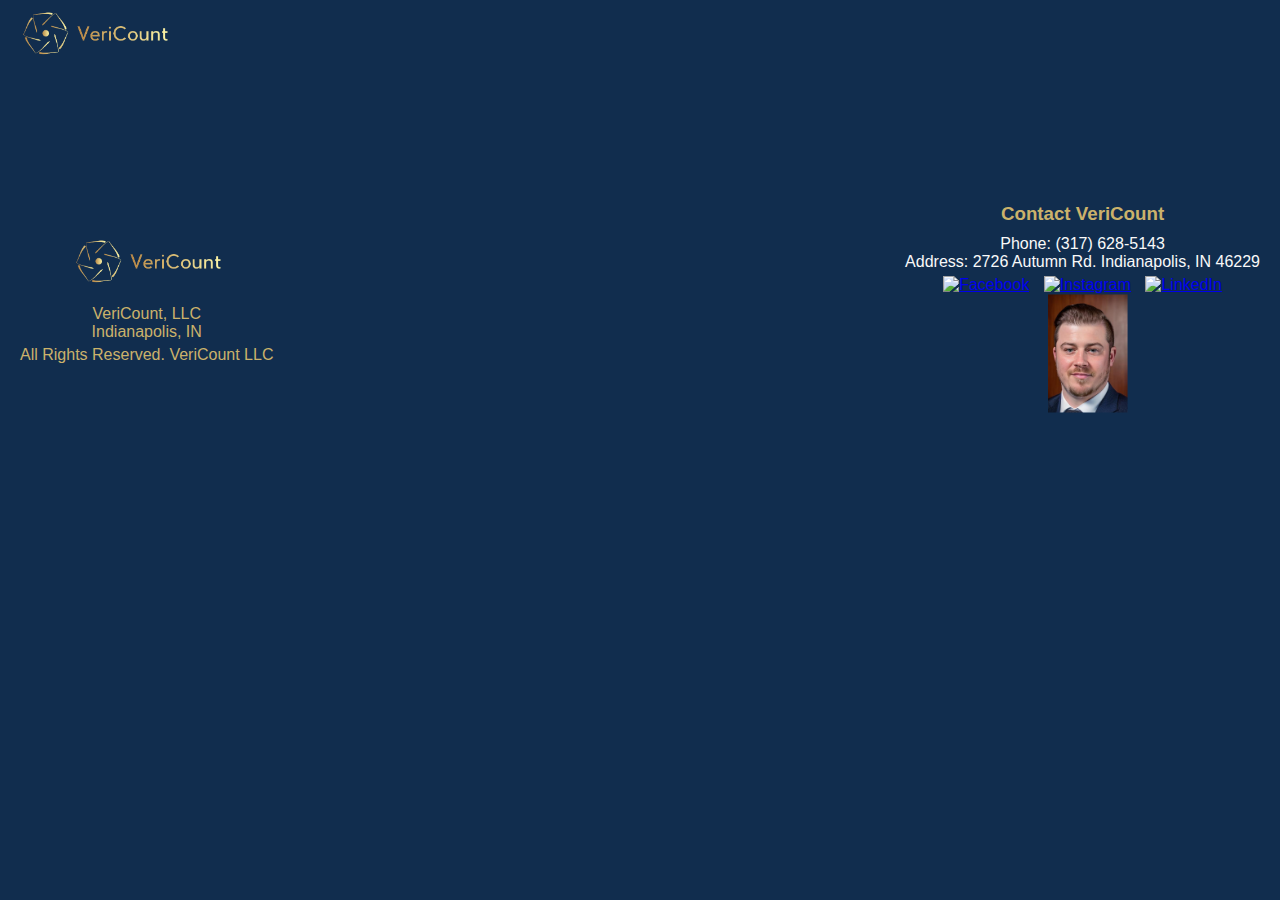
==== commit d12cbf42: "Update index.html" ====
--- a/index.html
+++ b/index.html
@@ -11,149 +11,149 @@
     <meta property="og:url" content="https://yourwebsite.com">
     <meta name="twitter:card" content="summary_large_image">
     <link rel="stylesheet" href="styles.css">
+    <style>
+        /* Navigation Bar */
+        nav {
+            background-color: #112d4e;
+            display: flex;
+            justify-content: space-between;
+            padding: 10px 20px;
+            align-items: center;
+        }
+
+        nav ul {
+            list-style: none;
+            display: flex;
+            margin: 0;
+            padding: 0;
+        }
+
+        nav ul li {
+            position: relative;
+            margin-right: 20px;
+        }
+
+        nav ul li a {
+            text-decoration: none;
+            color: white;
+            padding: 10px 15px;
+            display: block;
+        }
+
+        nav ul li a:hover {
+            background-color: #dbc078;
+            color: #112d4e;
+        }
+
+        /* Dropdown Menu */
+        .dropdown {
+            display: none;
+            position: absolute;
+            top: 100%;
+            left: 0;
+            background-color: #112d4e;
+            box-shadow: 0px 4px 6px rgba(0, 0, 0, 0.2);
+            padding: 10px 0;
+        }
+
+        .dropdown li {
+            margin: 0;
+        }
+
+        .dropdown li a {
+            padding: 10px 20px;
+        }
+
+        nav ul li:hover .dropdown {
+            display: block;
+        }
+
+        /* Search Form Styling */
+        .search-form {
+            display: flex;
+            align-items: center;
+        }
+
+        .search-form input {
+            padding: 5px;
+            border: 1px solid #ccc;
+            border-radius: 3px;
+        }
+
+        .search-form button {
+            margin-left: 5px;
+            padding: 5px 10px;
+            background-color: #dbc078;
+            border: none;
+            color: white;
+            cursor: pointer;
+            border-radius: 3px;
+        }
+
+        .search-form button:hover {
+            background-color: #112d4e;
+        }
+    </style>
 </head>
 <body>
 <header>
-        <div class="logo">
-            <a href="index.html"><img src="images/VeriCountLogo1.png" alt="VeriCount Logo"></a>
+    <div class="logo">
+        <a href="index.html"><img src="images/VeriCountLogo1.png" alt="VeriCount Logo"></a>
+    </div>
+    <nav id="main-nav" aria-label="Main Navigation">
+        <ul>
+            <li><a href="index.html">Home</a></li>
+            <li>
+                <a href="about-us.html">About Us</a>
+                <ul class="dropdown">
+                    <li><a href="our-story.html">Our Story</a></li>
+                    <li><a href="our-team.html">Our Team</a></li>
+                    <li><a href="mission-values.html">Mission & Values</a></li>
+                    <li><a href="careers.html">Careers</a></li>
+                </ul>
+            </li>
+            <li>
+                <a href="services.html">Services</a>
+                <ul class="dropdown">
+                    <li><a href="home-inventory.html">Home Inventory Solution</a></li>
+                    <li><a href="commercial-inventory.html">Commercial Inventory</a></li>
+                    <li><a href="estate-inventory.html">Estate Inventory</a></li>
+                    <li><a href="relocation-inventory.html">Pre / Post Relocation Inventory</a></li>
+                    <li><a href="retail-inventory.html">Retail Inventory Review</a></li>
+                    <li><a href="warehouse-audit.html">Warehouse 3rd Party Audit</a></li>
+                </ul>
+            </li>
+            <li><a href="contact.html">Contact</a></li>
+            <li><a href="resources.html">Resources</a></li>
+            <li>
+                <form class="search-form" role="search">
+                    <input type="text" placeholder="Search..." aria-label="Search">
+                    <button type="submit">Search</button>
+                </form>
+            </li>
+        </ul>
+    </nav>
+</header>   
+<main>
+    <!-- Main content remains unchanged -->
+</main>
+<footer class="footer-container">
+    <div class="footer-left">
+        <img src="images/VeriCountLogo1.png" alt="VeriCount Logo">
+        <p>VeriCount, LLC<br>Indianapolis, IN</p>
+        <p>All Rights Reserved. VeriCount LLC</p>
+    </div>
+    <div class="footer-right">
+        <h3>Contact VeriCount</h3>
+        <p>Phone: (317) 628-5143<br>Address: 2726 Autumn Rd. Indianapolis, IN 46229</p>
+        <div class="social-icons">
+            <a href="#"><img src="images/FacebookIcon.png" alt="Facebook"></a>
+            <a href="#"><img src="images/InstagramIcon.png" alt="Instagram"></a>
+            <a href="#"><img src="images/LinkedInIcon.png" alt="LinkedIn"></a>
         </div>
-        <!-- Hamburger icon for mobile view -->
-        <div class="hamburger" onclick="toggleMenu()">
-            &#9776;
-        </div>
-        <nav id="main-nav" aria-label="Main Navigation">
-            <ul>
-                <li><a href="index.html">Home</a></li>
-                <li><a href="about-us.html">About Us</a>
-                    <ul class="dropdown">
-                        <li><a href="our-story.html">Our Story</a></li>
-                        <li><a href="our-team.html">Our Team</a></li>
-                        <li><a href="mission-values.html">Mission & Values</a></li>
-                        <li><a href="careers.html">Careers</a></li>
-                    </ul>
-                </li>
-                <li><a href="services.html">Services</a>
-                    <ul class="dropdown">
-                        <li><a href="home-inventory.html">Home Inventory Solution</a></li>
-                        <li><a href="commercial-inventory.html">Commercial Inventory</a></li>
-                        <li><a href="estate-inventory.html">Estate Inventory</a></li>
-                        <li><a href="relocation-inventory.html">Pre / Post Relocation Inventory</a></li>
-                        <li><a href="retail-inventory.html">Retail Inventory Review</a></li>
-                        <li><a href="warehouse-audit.html">Warehouse 3rd Party Audit</a></li>
-                    </ul>
-                </li>
-                <li><a href="contact.html">Contact</a></li>
-                <li><a href="resources.html">Resources</a></li>
-                <li>
-                    <form class="search-form" role="search">
-                        <input type="text" placeholder="Search..." aria-label="Search">
-                        <button type="submit">Search</button>
-                    </form>
-                </li>
-            </ul>
-        </nav>
-    </header>   
-    <main>
-        <section id="home" class="hero">
-            <div class="hero-content">
-                <h1>Simplify Inventory, Trust VeriCount</h1>
-                <p>White-glove professional inventory services for peace of mind.</p>
-                <a href="#about" class="btn">Learn More</a>
-            </div>
-        </section>
-
-        <section id="about" class="about-section">
-            <div class="about-text">
-                <h2 style="color: #cbb26b;">Review All of Your Personal Assets With a Professional...</h2>
-                <p>At VeriCount, we offer a series of white-glove inventory services that sets us apart from other providers. We prioritize accuracy and security, providing a comprehensive inventory report that ensures clients' possessions are protected in the event of theft, damage, or other unforeseen circumstances. Our team of certified inventory specialists is friendly and professional, making the inventory process hassle-free for our clients. VeriCount's dedication to excellence and personalized service makes us the ideal choice for anyone looking to safeguard their possessions and streamline their life.</p>
-            </div>
-            <div class="about-image">
-                <img src="images/about-image.jpg" alt="Professional Service">
-            </div>
-        </section>
-
-        <section id="services-overview">
-            <div class="column">
-                <div class="icon">
-                    <img src="images/MapIcon.png" alt="Service Icon">
-                </div>
-                <h3 style="color: #cbb26b;">Service Area</h3>
-                <p class="service-description">VeriCount offers a series of white-glove inventory services in Indianapolis and surrounding areas. Our certified inventory specialists provide hassle-free, personalized cataloging and safeguarding. Whether for insurance or peace of mind, VeriCount's professional service secures your belongings.</p>
-                <a href="#services" class="service-link">Find Service Near You</a>
-            </div>
-            <div class="column">
-                <div class="icon">
-                    <img src="images/TeamIcon.png" alt="Team Icon">
-                </div>
-                <h3 style="color: #cbb26b;">VeriCount's Team</h3>
-                <p class="service-description">Meet our team of certified inventory specialists who are dedicated to helping you safeguard your possessions and streamline your life. Learn more about the friendly faces at VeriCount who will help you get organized and secure.</p>
-                <a href="#team" class="service-link">Meet the Team</a>
-            </div>
-            <div class="column">
-                <div class="icon">
-                    <img src="images/FAQIcon.png" alt="FAQ Icon">
-                </div>
-                <h3 style="color: #cbb26b;">FAQs</h3>
-                <p class="service-description">VeriCount has a list of frequently asked questions (FAQs) to help answer any questions you may have about their home inventory service. From how long the inventory process takes to what information is needed, these FAQs are designed to be informative and user-friendly, giving you a clear understanding of what to expect from their white-glove inventory service.</p>
-                <a href="#faqs" class="service-link">FAQ's</a>
-            </div>
-        </section>
-
-        <section id="get-vericounted" class="new-section">
-            <div class="new-section-content">
-                <h2 style="color: #cbb26b;">Get VeriCounted with VeriCount...</h2>
-                <p>At VeriCount, we make it easy for you to secure your possessions. Request a consultation on our website, speak with our team, and schedule an on-site consultation to get started. Our certified inventory specialists will guide you through the process, ensuring that all of your possessions are accurately cataloged and protected.</p>
-                <a href="#pricing" class="btn">Residential Pricing</a>
-            </div>
-            <div class="steps-icons">
-                <div class="step">
-                    <img src="images/ConsultationIcon.png" alt="Step 1">
-                    <p>Step 1: Request Consultation</p>
-                </div>
-                <div class="step">
-                    <img src="images/RepresenativeIcon.png" alt="Step 2">
-                    <p>Step 2: Speak w/ VeriCount</p>
-                </div>
-                <div class="step">
-                    <img src="images/OnSiteIcon.png" alt="Step 3">
-                    <p>Step 3: On-Site Consultation</p>
-                </div>
-                <div class="step">
-                    <img src="images/InventoryReviewIcon.png" alt="Step 4">
-                    <p>Step 4: Inventory Consultation</p>
-                </div>
-            </div>
-        </section>
-
-        <section id="commercial" class="commercial-section">
-            <div class="commercial-image">
-                <img src="images/Commercial1.png" alt="Commercial Office">
-            </div>
-            <div class="commercial-text">
-                <h2 style="color: #cbb26b;">Unlock VeriCount's commercial potential...</h2>
-                <p>At VeriCount, we streamline asset security for businesses. Explore our website, get in touch with our team, and schedule an on-site consultation to initiate the process. Our certified inventory experts will guide you through, ensuring accurate cataloging and protection for your assets. Whether you need 3rd Party Auditing, Commercial Space Inventory, or have other inventory needs, we've got you covered.</p>
-                <a href="#commercial-pricing" class="btn">Commercial Pricing</a>
-            </div>
-        </section>
-    </main>
-
-    <footer class="footer-container">
-        <div class="footer-left">
-            <img src="images/VeriCountLogo1.png" alt="VeriCount Logo">
-            <p>VeriCount, LLC<br>Indianapolis, IN</p>
-            <p>All Rights Reserved. VeriCount LLC</p>
-        </div>
-        <div class="footer-right">
-            <h3>Contact VeriCount</h3>
-            <p>Phone: (317) 628-5143<br>Address: 2726 Autumn Rd. Indianapolis, IN 46229</p>
-            <div class="social-icons">
-                <a href="#"><img src="images/FacebookIcon.png" alt="Facebook"></a>
-                <a href="#"><img src="images/InstagramIcon.png" alt="Instagram"></a>
-                <a href="#"><img src="images/LinkedInIcon.png" alt="LinkedIn"></a>
-            </div>
-            <img src="images/Tim1.png" alt="CEO">
-        </div>
-    </footer>
-    <script src="scripts.js" defer></script>
+        <img src="images/Tim1.png" alt="CEO">
+    </div>
+</footer>
+<script src="scripts.js" defer></script>
 </body>
 </html>
--- a/styles.css
+++ b/styles.css
@@ -44,6 +44,7 @@
     height: 50px; /* Adjust the size as needed */
 }
 
+/* Navigation Dropdown Fix */
 nav ul {
     list-style: none;
     padding: 0;
@@ -60,10 +61,11 @@
 nav ul li a {
     color: var(--text-color);
     text-decoration: none;
-    font-size: 0.9em; /* Slightly smaller text size */
-}
-
-nav ul li ul.dropdown {
+    font-size: 0.9em;
+}
+
+/* Dropdown Menu */
+.dropdown {
     display: none;
     position: absolute;
     top: 100%;
@@ -71,6 +73,15 @@
     background-color: var(--primary-color);
     padding: 10px 0;
     border-radius: 5px;
+    opacity: 0;
+    transition: opacity 0.3s ease, visibility 0.3s ease; /* Smooth appearance */
+    visibility: hidden;
+}
+
+nav ul li:hover .dropdown {
+    display: block;
+    opacity: 1;
+    visibility: visible; /* Make visible on hover */
 }
 
 nav ul li ul.dropdown li {
@@ -82,10 +93,6 @@
     padding: 10px 20px;
     color: var(--text-color);
     text-decoration: none;
-}
-
-nav ul li:hover ul.dropdown {
-    display: block;
 }
 
 nav .search-form {
@@ -111,6 +118,7 @@
     cursor: pointer;
 }
 
+/* Hero Section Adjustments */
 .hero {
     background: url('images/hero-image.jpg') no-repeat center center/cover;
     height: 100vh;
@@ -119,8 +127,8 @@
     align-items: center;
     text-align: center;
     color: var(--text-color);
-    padding: 20px;
-    margin-top: 80px; /* Adjust this if header height changes */
+    margin-top: 0; /* Remove margin-top */
+    padding-top: 80px; /* Adjust this based on header height */
 }
 
 .hero-content {
@@ -148,9 +156,10 @@
     font-weight: bold;
 }
 
+/* Main Content Adjustment */
 main {
     padding: 2em 1em;
-    margin-top: 80px; /* Adjust this if header height changes */
+    margin-top: 100px; /* Offset for fixed header */
 }
 
 section {
@@ -347,13 +356,34 @@
     margin-left: 10px;
 }
 
-/* Responsive Design */
+/* Responsive Design Adjustments for Dropdown */
 @media (max-width: 768px) {
-    .about-section, .new-section, .commercial-section, .footer-container {
+    nav ul {
+        display: none;
         flex-direction: column;
-        text-align: center;
-    }
-
+        background-color: var(--primary-color);
+        position: absolute;
+        top: 100%;
+        width: 100%;
+        left: 0;
+        padding: 10px 0;
+    }
+
+    nav ul.show {
+        display: flex;
+    }
+
+    nav ul li {
+        margin: 10px 0;
+    }
+
+    .hamburger {
+        display: block;
+        font-size: 1.5em;
+        cursor: pointer;
+        color: var(--text-color);
+    }
+    
     .about-text, .new-section-content, .commercial-text, .about-image, .commercial-image {
         width: 100%;
         padding: 0;
@@ -368,83 +398,55 @@
         margin-bottom: 20px;
     }
 
-.contact-details, .contact-form {
-    background-color: var(--primary-color);
-    color: var(--text-color);
-    padding: 20px;
-    margin: 20px auto;
-    max-width: 800px;
-    border-radius: 8px;
-}
-
-.contact-details ul {
-    list-style: none;
-    padding: 0;
-}
-
-.contact-details ul li {
-    margin: 10px 0;
-}
-
-.contact-form form {
-    display: flex;
-    flex-direction: column;
-}
-
-.contact-form label {
-    margin: 10px 0 5px;
-}
-
-.contact-form input, .contact-form textarea {
-    padding: 10px;
-    border: 1px solid #ccc;
-    border-radius: 5px;
-    font-size: 1em;
-    width: 100%;
-}
-
-.contact-form button {
-    padding: 10px 20px;
-    background-color: var(--accent-color);
-    color: var(--primary-color);
-    border: none;
-    border-radius: 5px;
-    font-size: 1em;
-    cursor: pointer;
-    margin-top: 20px;
-}
-
-/* Base Styles */
-header {
-    display: flex;
-    align-items: center;
-    justify-content: space-between;
-}
-
-.nav ul {
-    display: flex;
-    list-style-type: none;
-}
-
-/* Hide dropdown by default */
-.dropdown {
-    display: none;
-}
-
-.nav ul li:hover > .dropdown {
-    display: block;
-}
-
-/* Mobile Styles */
-.hamburger {
-    font-size: 24px;
-    cursor: pointer;
-    display: none; /* Hide hamburger on desktop */
-}
-
-/* Hide menu on small screens */
+    .contact-details, .contact-form {
+        background-color: var(--primary-color);
+        color: var(--text-color);
+        padding: 20px;
+        margin: 20px auto;
+        max-width: 800px;
+        border-radius: 8px;
+    }
+
+    .contact-details ul {
+        list-style: none;
+        padding: 0;
+    }
+
+    .contact-details ul li {
+        margin: 10px 0;
+    }
+
+    .contact-form form {
+        display: flex;
+        flex-direction: column;
+    }
+
+    .contact-form label {
+        margin: 10px 0 5px;
+    }
+
+    .contact-form input, .contact-form textarea {
+        padding: 10px;
+        border: 1px solid #ccc;
+        border-radius: 5px;
+        font-size: 1em;
+        width: 100%;
+    }
+
+    .contact-form button {
+        padding: 10px 20px;
+        background-color: var(--accent-color);
+        color: var(--primary-color);
+        border: none;
+        border-radius: 5px;
+        font-size: 1em;
+        cursor: pointer;
+        margin-top: 20px;
+    }
+}
+
 #main-nav ul {
-    display: none;
+    display: none; /* Start hidden */
     flex-direction: column;
     position: absolute;
     top: 60px;
@@ -455,17 +457,17 @@
 }
 
 #main-nav ul.show {
-    display: flex;
-}
-
-/* Display hamburger on small screens */
-@media (max-width: 768px) {
-    .hamburger {
-        display: block;
-    }
+    display: flex; /* Show when toggled */
+    flex-direction: column;
+}
+
+/* Optional: Adjust for larger screens if you want the menu to appear horizontally on desktop */
+@media (min-width: 768px) {
     #main-nav ul {
-        display: none;
-    }
-}
-    
-}
+        flex-direction: row;
+        position: static;
+        background-color: transparent;
+        box-shadow: none;
+    }
+}
+}
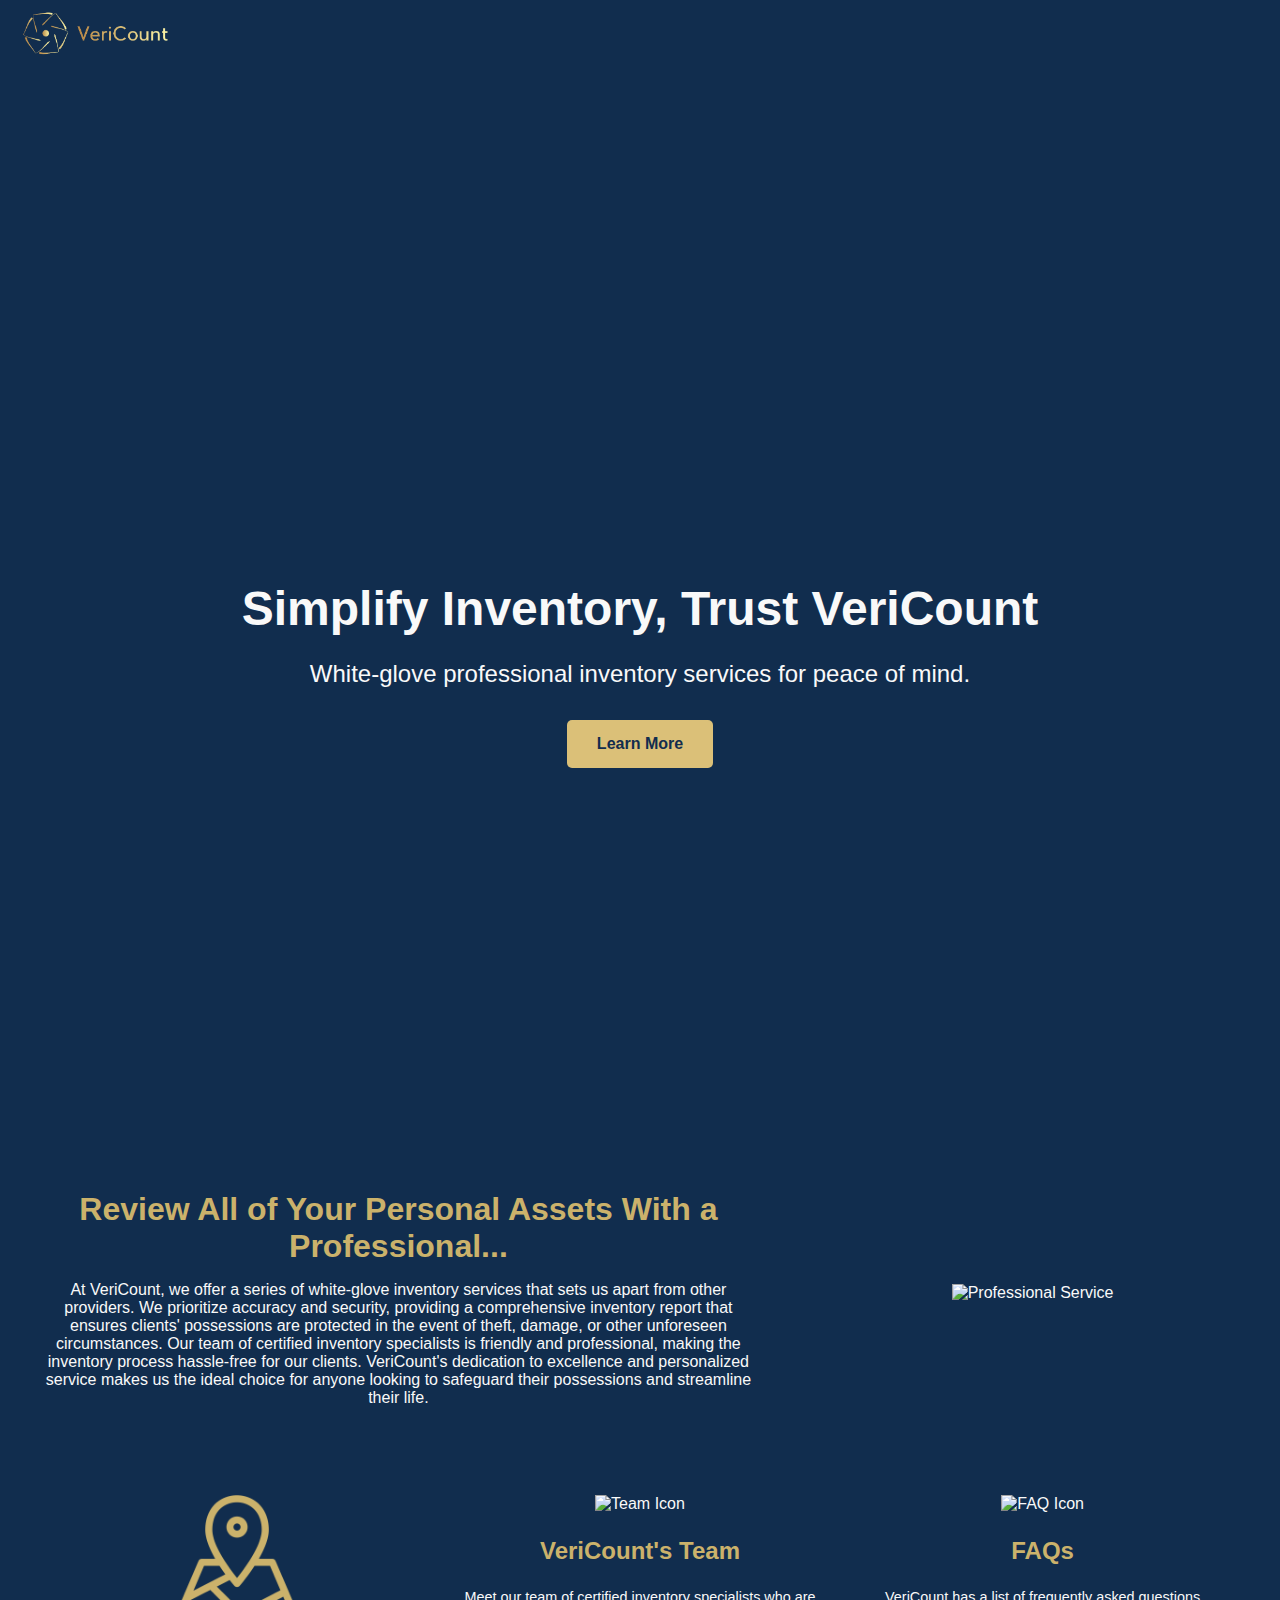
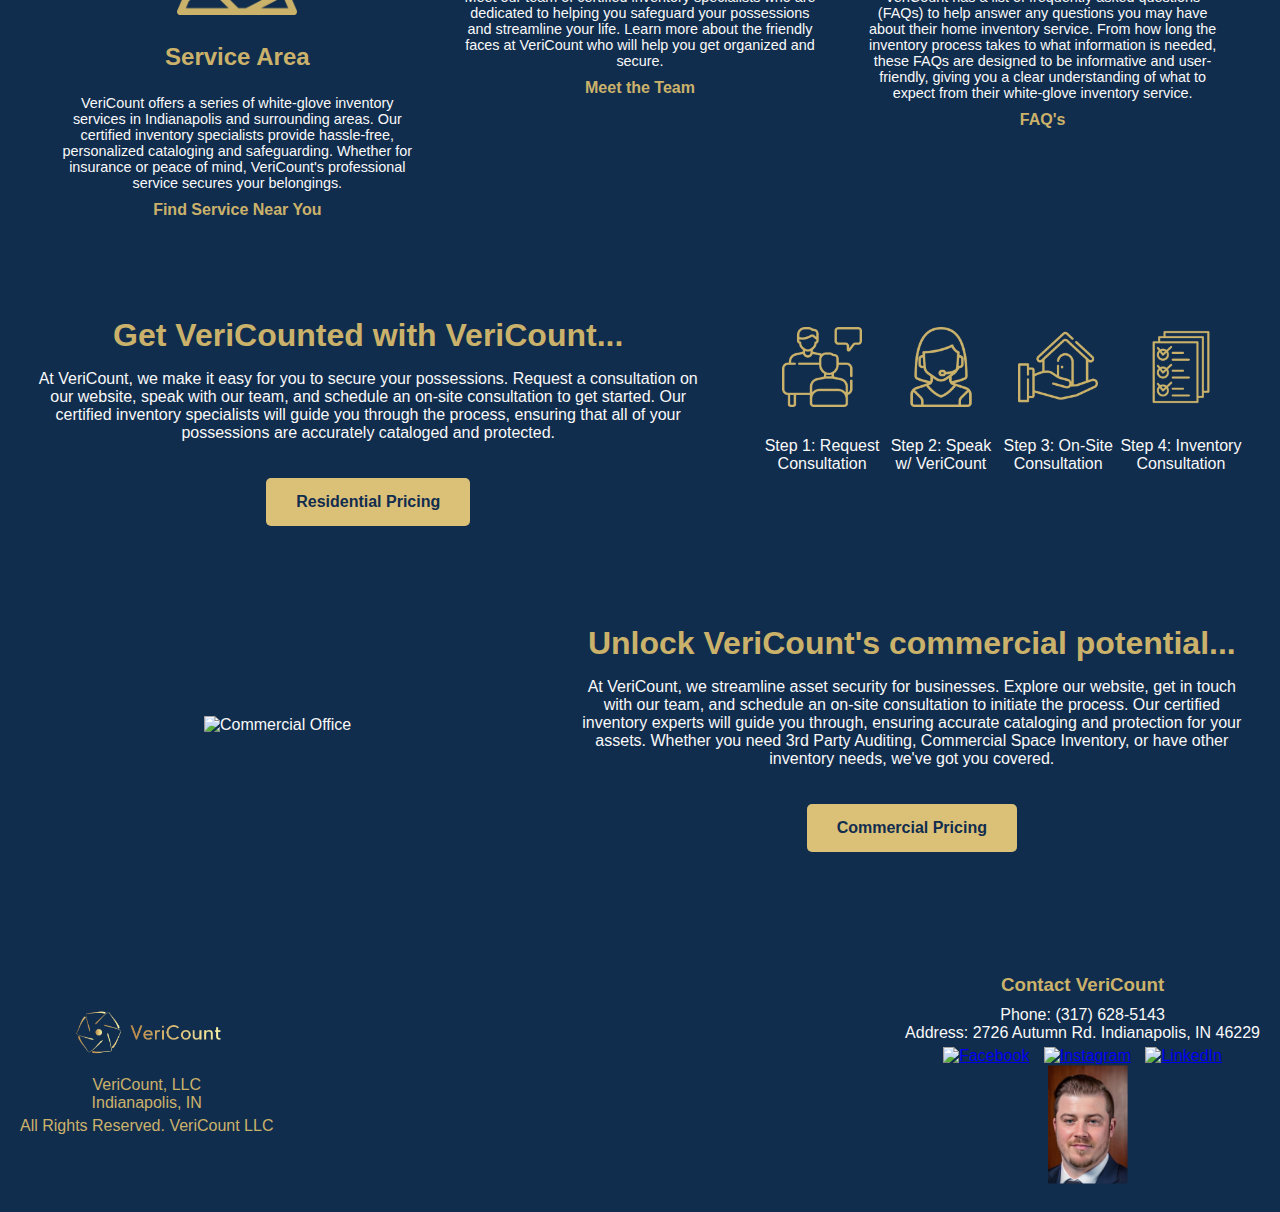
==== commit de42219d: "Update index.html" ====
--- a/index.html
+++ b/index.html
@@ -135,7 +135,87 @@
     </nav>
 </header>   
 <main>
-    <!-- Main content remains unchanged -->
+    <section id="home" class="hero">
+        <div class="hero-content">
+            <h1>Simplify Inventory, Trust VeriCount</h1>
+            <p>White-glove professional inventory services for peace of mind.</p>
+            <a href="#about" class="btn">Learn More</a>
+        </div>
+    </section>
+
+    <section id="about" class="about-section">
+        <div class="about-text">
+            <h2 style="color: #cbb26b;">Review All of Your Personal Assets With a Professional...</h2>
+            <p>At VeriCount, we offer a series of white-glove inventory services that sets us apart from other providers. We prioritize accuracy and security, providing a comprehensive inventory report that ensures clients' possessions are protected in the event of theft, damage, or other unforeseen circumstances. Our team of certified inventory specialists is friendly and professional, making the inventory process hassle-free for our clients. VeriCount's dedication to excellence and personalized service makes us the ideal choice for anyone looking to safeguard their possessions and streamline their life.</p>
+        </div>
+        <div class="about-image">
+            <img src="images/about-image.jpg" alt="Professional Service">
+        </div>
+    </section>
+
+    <section id="services-overview">
+        <div class="column">
+            <div class="icon">
+                <img src="images/MapIcon.png" alt="Service Icon">
+            </div>
+            <h3 style="color: #cbb26b;">Service Area</h3>
+            <p class="service-description">VeriCount offers a series of white-glove inventory services in Indianapolis and surrounding areas. Our certified inventory specialists provide hassle-free, personalized cataloging and safeguarding. Whether for insurance or peace of mind, VeriCount's professional service secures your belongings.</p>
+            <a href="#services" class="service-link">Find Service Near You</a>
+        </div>
+        <div class="column">
+            <div class="icon">
+                <img src="images/TeamIcon.png" alt="Team Icon">
+            </div>
+            <h3 style="color: #cbb26b;">VeriCount's Team</h3>
+            <p class="service-description">Meet our team of certified inventory specialists who are dedicated to helping you safeguard your possessions and streamline your life. Learn more about the friendly faces at VeriCount who will help you get organized and secure.</p>
+            <a href="#team" class="service-link">Meet the Team</a>
+        </div>
+        <div class="column">
+            <div class="icon">
+                <img src="images/FAQIcon.png" alt="FAQ Icon">
+            </div>
+            <h3 style="color: #cbb26b;">FAQs</h3>
+            <p class="service-description">VeriCount has a list of frequently asked questions (FAQs) to help answer any questions you may have about their home inventory service. From how long the inventory process takes to what information is needed, these FAQs are designed to be informative and user-friendly, giving you a clear understanding of what to expect from their white-glove inventory service.</p>
+            <a href="#faqs" class="service-link">FAQ's</a>
+        </div>
+    </section>
+
+    <section id="get-vericounted" class="new-section">
+        <div class="new-section-content">
+            <h2 style="color: #cbb26b;">Get VeriCounted with VeriCount...</h2>
+            <p>At VeriCount, we make it easy for you to secure your possessions. Request a consultation on our website, speak with our team, and schedule an on-site consultation to get started. Our certified inventory specialists will guide you through the process, ensuring that all of your possessions are accurately cataloged and protected.</p>
+            <a href="#pricing" class="btn">Residential Pricing</a>
+        </div>
+        <div class="steps-icons">
+            <div class="step">
+                <img src="images/ConsultationIcon.png" alt="Step 1">
+                <p>Step 1: Request Consultation</p>
+            </div>
+            <div class="step">
+                <img src="images/RepresenativeIcon.png" alt="Step 2">
+                <p>Step 2: Speak w/ VeriCount</p>
+            </div>
+            <div class="step">
+                <img src="images/OnSiteIcon.png" alt="Step 3">
+                <p>Step 3: On-Site Consultation</p>
+            </div>
+            <div class="step">
+                <img src="images/InventoryReviewIcon.png" alt="Step 4">
+                <p>Step 4: Inventory Consultation</p>
+            </div>
+        </div>
+    </section>
+
+    <section id="commercial" class="commercial-section">
+        <div class="commercial-image">
+            <img src="images/Commercial1.png" alt="Commercial Office">
+        </div>
+        <div class="commercial-text">
+            <h2 style="color: #cbb26b;">Unlock VeriCount's commercial potential...</h2>
+            <p>At VeriCount, we streamline asset security for businesses. Explore our website, get in touch with our team, and schedule an on-site consultation to initiate the process. Our certified inventory experts will guide you through, ensuring accurate cataloging and protection for your assets. Whether you need 3rd Party Auditing, Commercial Space Inventory, or have other inventory needs, we've got you covered.</p>
+            <a href="#commercial-pricing" class="btn">Commercial Pricing</a>
+        </div>
+    </section>
 </main>
 <footer class="footer-container">
     <div class="footer-left">
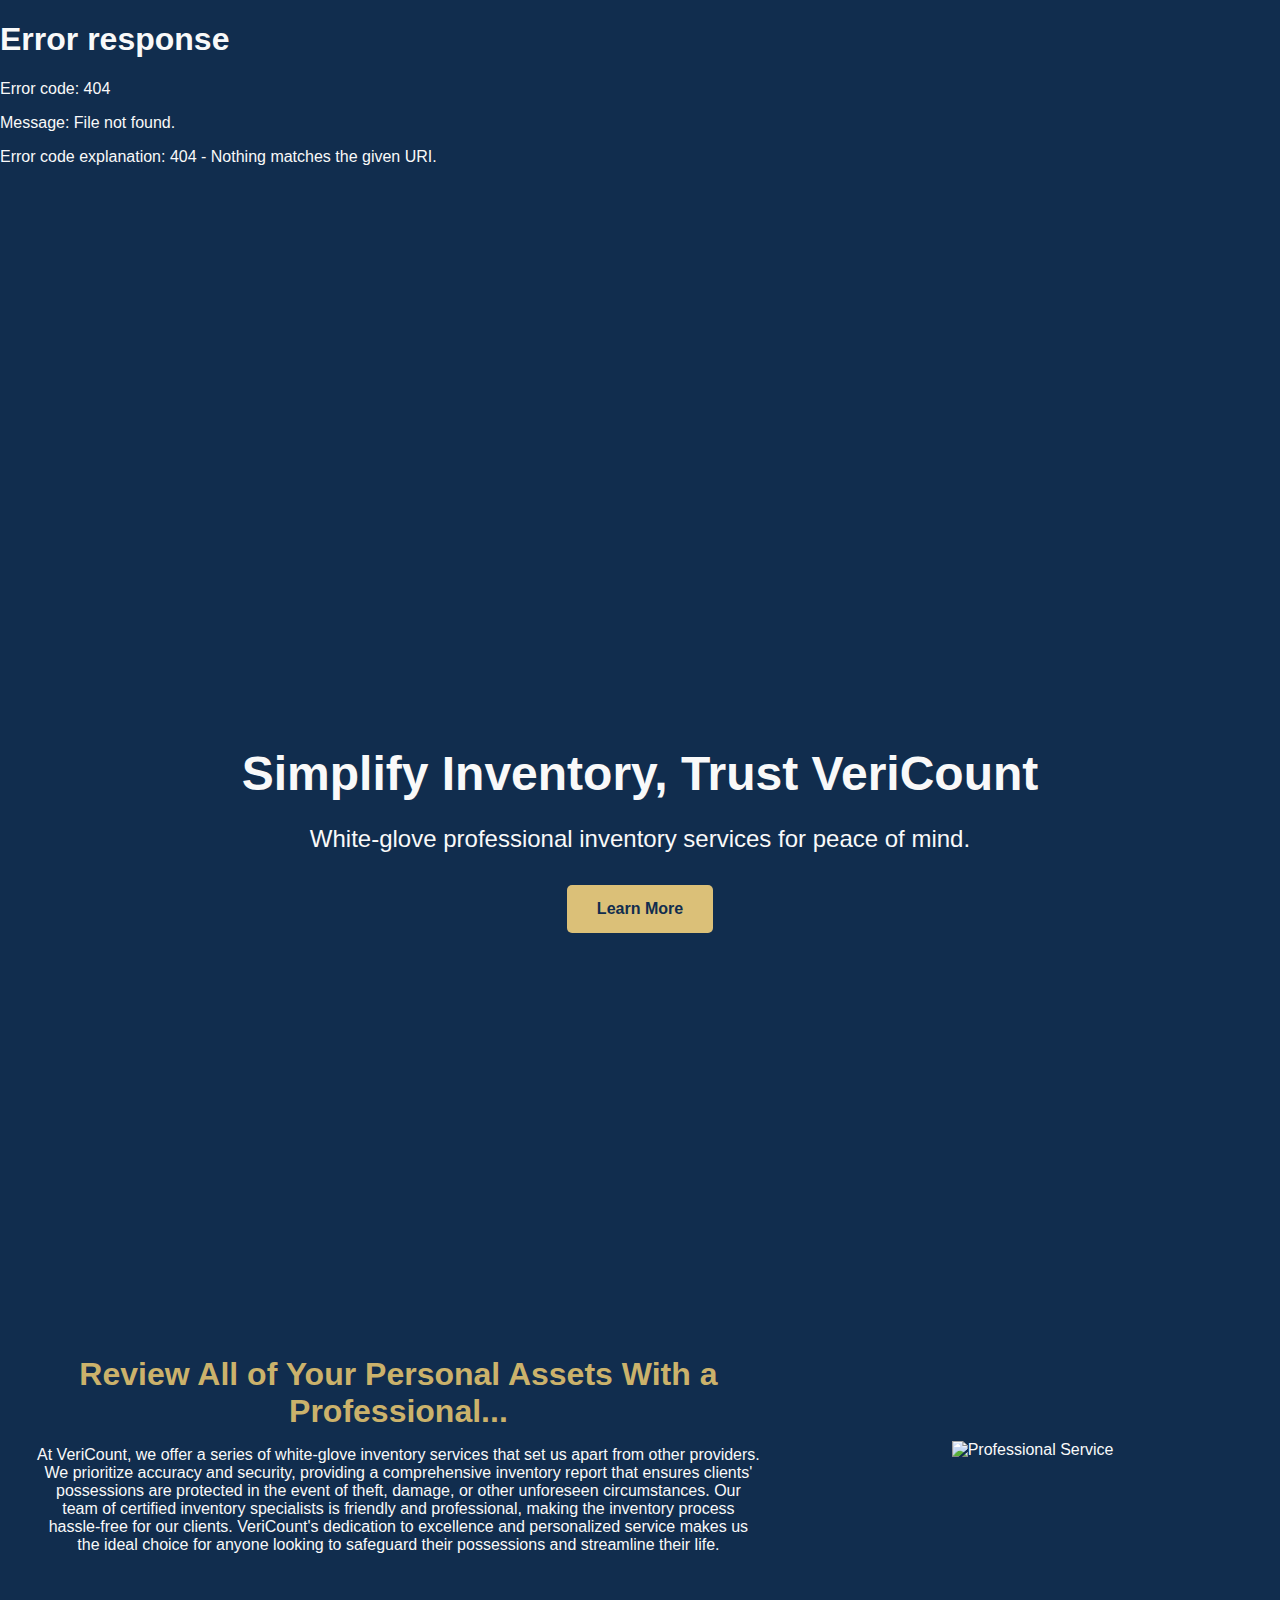
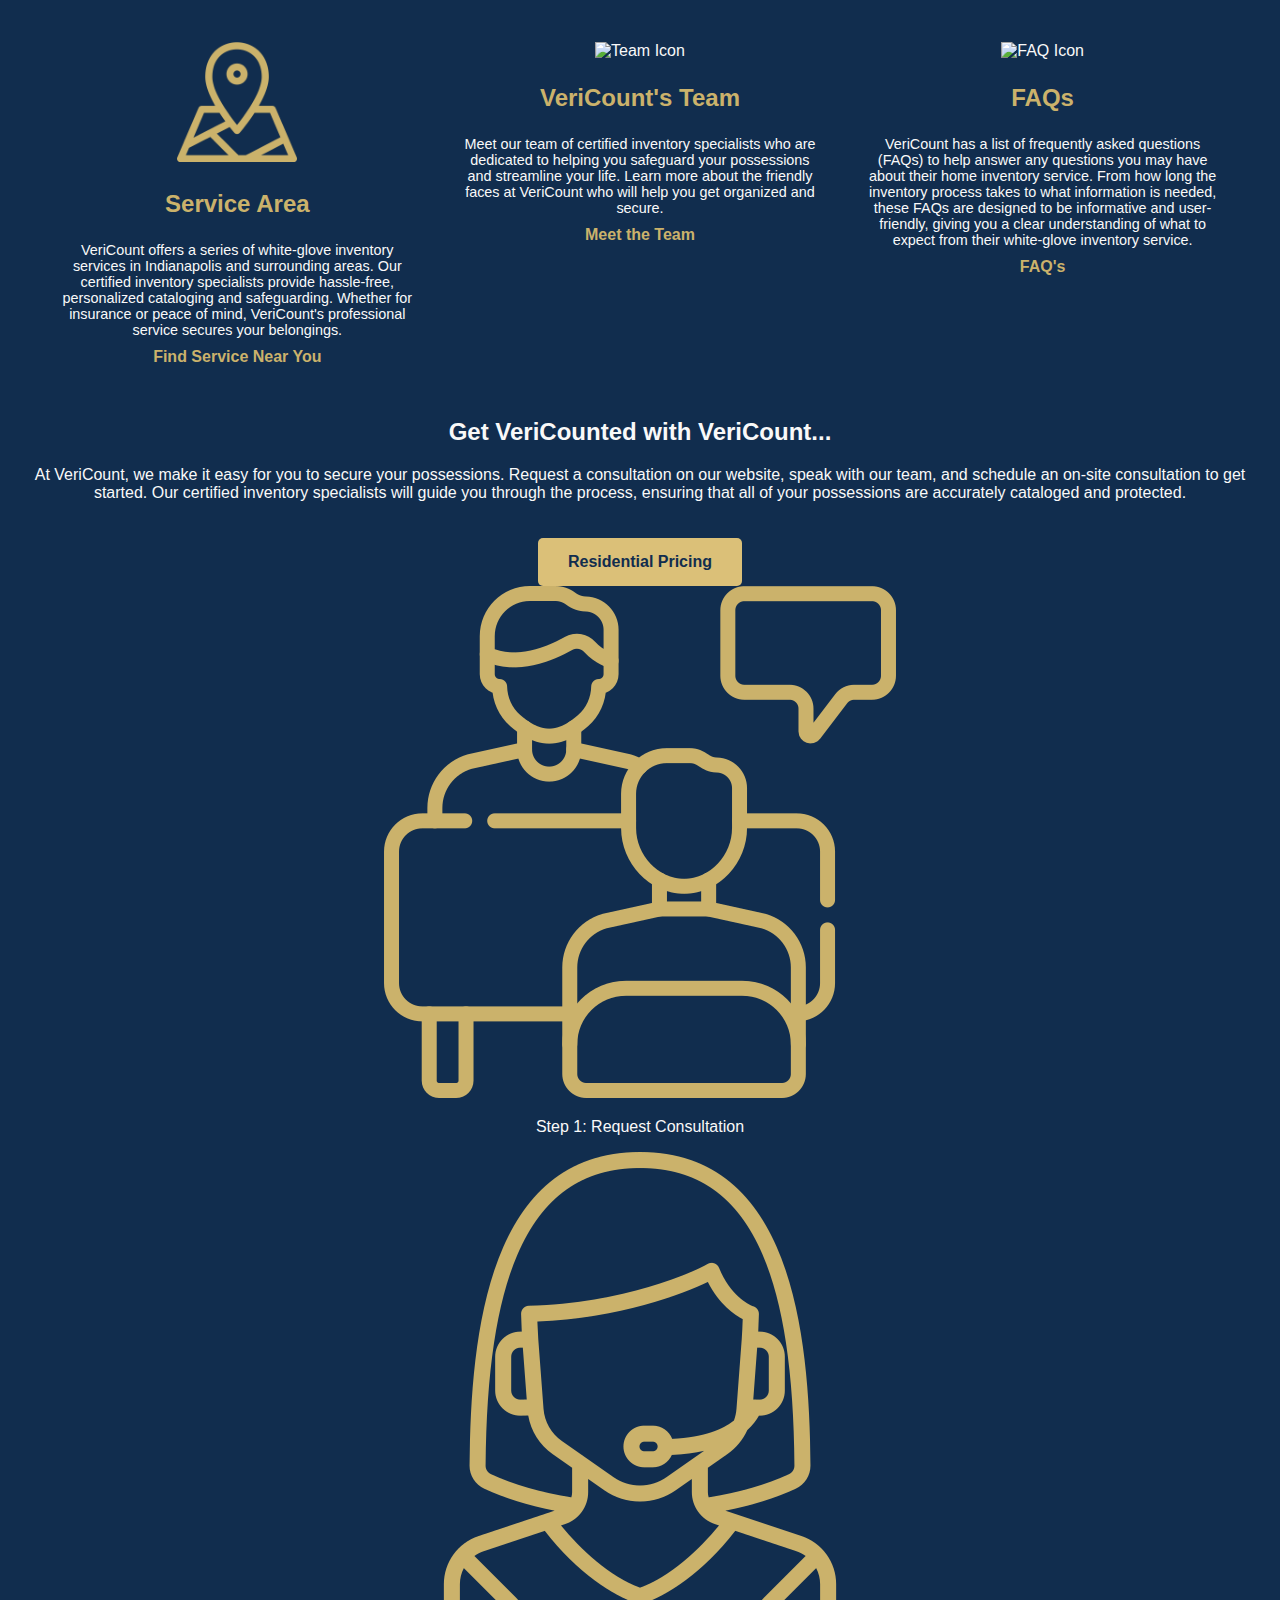
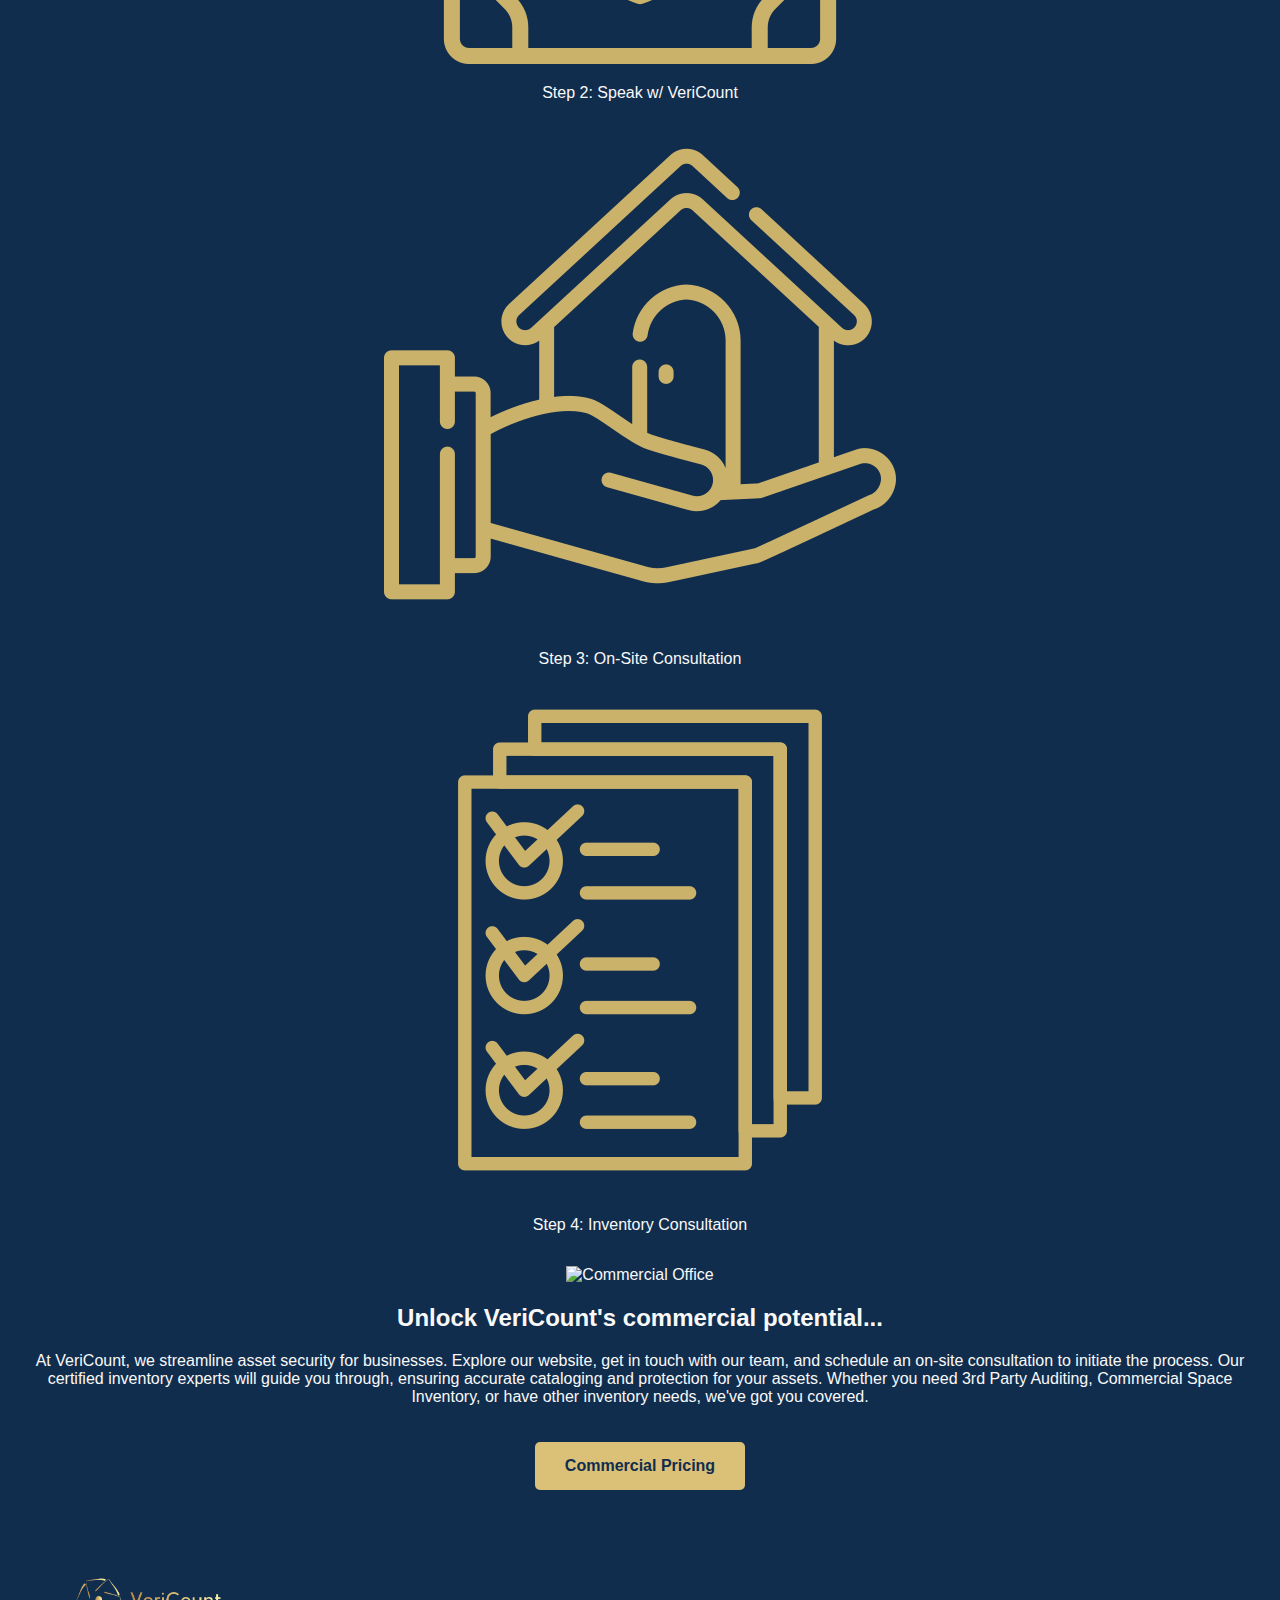
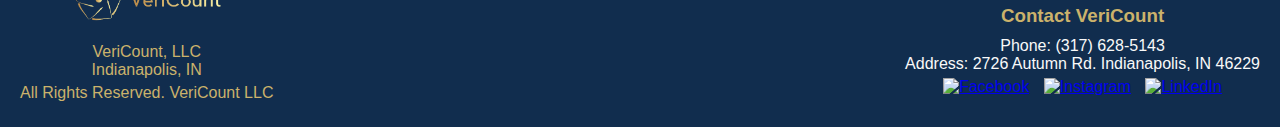
==== commit cf829859: "Update index.html" ====
--- a/index.html
+++ b/index.html
@@ -11,229 +11,152 @@
     <meta property="og:url" content="https://yourwebsite.com">
     <meta name="twitter:card" content="summary_large_image">
     <link rel="stylesheet" href="styles.css">
-    <style>
-        /* Navigation Bar */
-        nav {
-            background-color: #112d4e;
-            display: flex;
-            justify-content: space-between;
-            padding: 10px 20px;
-            align-items: center;
-        }
-
-        nav ul {
-            list-style: none;
-            display: flex;
-            margin: 0;
-            padding: 0;
-        }
-
-        nav ul li {
-            position: relative;
-            margin-right: 20px;
-        }
-
-        nav ul li a {
-            text-decoration: none;
-            color: white;
-            padding: 10px 15px;
-            display: block;
-        }
-
-        nav ul li a:hover {
-            background-color: #dbc078;
-            color: #112d4e;
-        }
-
-        /* Dropdown Menu */
-        .dropdown {
-            display: none;
-            position: absolute;
-            top: 100%;
-            left: 0;
-            background-color: #112d4e;
-            box-shadow: 0px 4px 6px rgba(0, 0, 0, 0.2);
-            padding: 10px 0;
-        }
-
-        .dropdown li {
-            margin: 0;
-        }
-
-        .dropdown li a {
-            padding: 10px 20px;
-        }
-
-        nav ul li:hover .dropdown {
-            display: block;
-        }
-
-        /* Search Form Styling */
-        .search-form {
-            display: flex;
-            align-items: center;
-        }
-
-        .search-form input {
-            padding: 5px;
-            border: 1px solid #ccc;
-            border-radius: 3px;
-        }
-
-        .search-form button {
-            margin-left: 5px;
-            padding: 5px 10px;
-            background-color: #dbc078;
-            border: none;
-            color: white;
-            cursor: pointer;
-            border-radius: 3px;
-        }
-
-        .search-form button:hover {
-            background-color: #112d4e;
-        }
-    </style>
 </head>
 <body>
-<header>
-    <div class="logo">
-        <a href="index.html"><img src="images/VeriCountLogo1.png" alt="VeriCount Logo"></a>
-    </div>
-    <nav id="main-nav" aria-label="Main Navigation">
-        <ul>
-            <li><a href="index.html">Home</a></li>
-            <li>
-                <a href="about-us.html">About Us</a>
-                <ul class="dropdown">
-                    <li><a href="our-story.html">Our Story</a></li>
-                    <li><a href="our-team.html">Our Team</a></li>
-                    <li><a href="mission-values.html">Mission & Values</a></li>
-                    <li><a href="careers.html">Careers</a></li>
-                </ul>
-            </li>
-            <li>
-                <a href="services.html">Services</a>
-                <ul class="dropdown">
-                    <li><a href="home-inventory.html">Home Inventory Solution</a></li>
-                    <li><a href="commercial-inventory.html">Commercial Inventory</a></li>
-                    <li><a href="estate-inventory.html">Estate Inventory</a></li>
-                    <li><a href="relocation-inventory.html">Pre / Post Relocation Inventory</a></li>
-                    <li><a href="retail-inventory.html">Retail Inventory Review</a></li>
-                    <li><a href="warehouse-audit.html">Warehouse 3rd Party Audit</a></li>
-                </ul>
-            </li>
-            <li><a href="contact.html">Contact</a></li>
-            <li><a href="resources.html">Resources</a></li>
-            <li>
-                <form class="search-form" role="search">
-                    <input type="text" placeholder="Search..." aria-label="Search">
-                    <button type="submit">Search</button>
-                </form>
-            </li>
-        </ul>
-    </nav>
-</header>   
-<main>
-    <section id="home" class="hero">
-        <div class="hero-content">
-            <h1>Simplify Inventory, Trust VeriCount</h1>
-            <p>White-glove professional inventory services for peace of mind.</p>
-            <a href="#about" class="btn">Learn More</a>
+    <!-- Dynamic Header Placeholder -->
+    <div id="header-container"></div>
+
+    <main>
+        <section id="home" class="hero">
+            <div class="hero-content">
+                <h1>Simplify Inventory, Trust VeriCount</h1>
+                <p>White-glove professional inventory services for peace of mind.</p>
+                <a href="#about" class="btn">Learn More</a>
+            </div>
+        </section>
+
+        <section id="about" class="about-section">
+            <div class="about-text">
+                <h2>Review All of Your Personal Assets With a Professional...</h2>
+                <p>
+                    At VeriCount, we offer a series of white-glove inventory services that set us apart from other providers. 
+                    We prioritize accuracy and security, providing a comprehensive inventory report that ensures clients' possessions 
+                    are protected in the event of theft, damage, or other unforeseen circumstances. Our team of certified inventory 
+                    specialists is friendly and professional, making the inventory process hassle-free for our clients. VeriCount's 
+                    dedication to excellence and personalized service makes us the ideal choice for anyone looking to safeguard their 
+                    possessions and streamline their life.
+                </p>
+            </div>
+            <div class="about-image">
+                <img src="images/about-image.jpg" alt="Professional Service">
+            </div>
+        </section>
+
+        <section id="services-overview">
+            <div class="column">
+                <div class="icon">
+                    <img src="images/MapIcon.png" alt="Service Icon">
+                </div>
+                <h3>Service Area</h3>
+                <p class="service-description">
+                    VeriCount offers a series of white-glove inventory services in Indianapolis and surrounding areas. 
+                    Our certified inventory specialists provide hassle-free, personalized cataloging and safeguarding. 
+                    Whether for insurance or peace of mind, VeriCount's professional service secures your belongings.
+                </p>
+                <a href="#services" class="service-link">Find Service Near You</a>
+            </div>
+            <div class="column">
+                <div class="icon">
+                    <img src="images/TeamIcon.png" alt="Team Icon">
+                </div>
+                <h3>VeriCount's Team</h3>
+                <p class="service-description">
+                    Meet our team of certified inventory specialists who are dedicated to helping you safeguard your possessions 
+                    and streamline your life. Learn more about the friendly faces at VeriCount who will help you get organized and secure.
+                </p>
+                <a href="#team" class="service-link">Meet the Team</a>
+            </div>
+            <div class="column">
+                <div class="icon">
+                    <img src="images/FAQIcon.png" alt="FAQ Icon">
+                </div>
+                <h3>FAQs</h3>
+                <p class="service-description">
+                    VeriCount has a list of frequently asked questions (FAQs) to help answer any questions you may have about their 
+                    home inventory service. From how long the inventory process takes to what information is needed, these FAQs are 
+                    designed to be informative and user-friendly, giving you a clear understanding of what to expect from their 
+                    white-glove inventory service.
+                </p>
+                <a href="#faqs" class="service-link">FAQ's</a>
+            </div>
+        </section>
+
+        <section id="get-vericounted" class="new-section">
+            <div class="new-section-content">
+                <h2>Get VeriCounted with VeriCount...</h2>
+                <p>
+                    At VeriCount, we make it easy for you to secure your possessions. Request a consultation on our website, 
+                    speak with our team, and schedule an on-site consultation to get started. Our certified inventory specialists 
+                    will guide you through the process, ensuring that all of your possessions are accurately cataloged and protected.
+                </p>
+                <a href="#pricing" class="btn">Residential Pricing</a>
+            </div>
+            <div class="steps-icons">
+                <div class="step">
+                    <img src="images/ConsultationIcon.png" alt="Step 1">
+                    <p>Step 1: Request Consultation</p>
+                </div>
+                <div class="step">
+                    <img src="images/RepresenativeIcon.png" alt="Step 2">
+                    <p>Step 2: Speak w/ VeriCount</p>
+                </div>
+                <div class="step">
+                    <img src="images/OnSiteIcon.png" alt="Step 3">
+                    <p>Step 3: On-Site Consultation</p>
+                </div>
+                <div class="step">
+                    <img src="images/InventoryReviewIcon.png" alt="Step 4">
+                    <p>Step 4: Inventory Consultation</p>
+                </div>
+            </div>
+        </section>
+
+        <section id="commercial" class="commercial-section">
+            <div class="commercial-image">
+                <img src="images/Commercial1.png" alt="Commercial Office">
+            </div>
+            <div class="commercial-text">
+                <h2>Unlock VeriCount's commercial potential...</h2>
+                <p>
+                    At VeriCount, we streamline asset security for businesses. Explore our website, get in touch with our team, 
+                    and schedule an on-site consultation to initiate the process. Our certified inventory experts will guide you through, 
+                    ensuring accurate cataloging and protection for your assets. Whether you need 3rd Party Auditing, Commercial Space 
+                    Inventory, or have other inventory needs, we've got you covered.
+                </p>
+                <a href="#commercial-pricing" class="btn">Commercial Pricing</a>
+            </div>
+        </section>
+    </main>
+
+    <footer class="footer-container">
+        <div class="footer-left">
+            <img src="images/VeriCountLogo1.png" alt="VeriCount Logo">
+            <p>VeriCount, LLC<br>Indianapolis, IN</p>
+            <p>All Rights Reserved. VeriCount LLC</p>
         </div>
-    </section>
-
-    <section id="about" class="about-section">
-        <div class="about-text">
-            <h2 style="color: #cbb26b;">Review All of Your Personal Assets With a Professional...</h2>
-            <p>At VeriCount, we offer a series of white-glove inventory services that sets us apart from other providers. We prioritize accuracy and security, providing a comprehensive inventory report that ensures clients' possessions are protected in the event of theft, damage, or other unforeseen circumstances. Our team of certified inventory specialists is friendly and professional, making the inventory process hassle-free for our clients. VeriCount's dedication to excellence and personalized service makes us the ideal choice for anyone looking to safeguard their possessions and streamline their life.</p>
-        </div>
-        <div class="about-image">
-            <img src="images/about-image.jpg" alt="Professional Service">
-        </div>
-    </section>
-
-    <section id="services-overview">
-        <div class="column">
-            <div class="icon">
-                <img src="images/MapIcon.png" alt="Service Icon">
-            </div>
-            <h3 style="color: #cbb26b;">Service Area</h3>
-            <p class="service-description">VeriCount offers a series of white-glove inventory services in Indianapolis and surrounding areas. Our certified inventory specialists provide hassle-free, personalized cataloging and safeguarding. Whether for insurance or peace of mind, VeriCount's professional service secures your belongings.</p>
-            <a href="#services" class="service-link">Find Service Near You</a>
-        </div>
-        <div class="column">
-            <div class="icon">
-                <img src="images/TeamIcon.png" alt="Team Icon">
-            </div>
-            <h3 style="color: #cbb26b;">VeriCount's Team</h3>
-            <p class="service-description">Meet our team of certified inventory specialists who are dedicated to helping you safeguard your possessions and streamline your life. Learn more about the friendly faces at VeriCount who will help you get organized and secure.</p>
-            <a href="#team" class="service-link">Meet the Team</a>
-        </div>
-        <div class="column">
-            <div class="icon">
-                <img src="images/FAQIcon.png" alt="FAQ Icon">
-            </div>
-            <h3 style="color: #cbb26b;">FAQs</h3>
-            <p class="service-description">VeriCount has a list of frequently asked questions (FAQs) to help answer any questions you may have about their home inventory service. From how long the inventory process takes to what information is needed, these FAQs are designed to be informative and user-friendly, giving you a clear understanding of what to expect from their white-glove inventory service.</p>
-            <a href="#faqs" class="service-link">FAQ's</a>
-        </div>
-    </section>
-
-    <section id="get-vericounted" class="new-section">
-        <div class="new-section-content">
-            <h2 style="color: #cbb26b;">Get VeriCounted with VeriCount...</h2>
-            <p>At VeriCount, we make it easy for you to secure your possessions. Request a consultation on our website, speak with our team, and schedule an on-site consultation to get started. Our certified inventory specialists will guide you through the process, ensuring that all of your possessions are accurately cataloged and protected.</p>
-            <a href="#pricing" class="btn">Residential Pricing</a>
-        </div>
-        <div class="steps-icons">
-            <div class="step">
-                <img src="images/ConsultationIcon.png" alt="Step 1">
-                <p>Step 1: Request Consultation</p>
-            </div>
-            <div class="step">
-                <img src="images/RepresenativeIcon.png" alt="Step 2">
-                <p>Step 2: Speak w/ VeriCount</p>
-            </div>
-            <div class="step">
-                <img src="images/OnSiteIcon.png" alt="Step 3">
-                <p>Step 3: On-Site Consultation</p>
-            </div>
-            <div class="step">
-                <img src="images/InventoryReviewIcon.png" alt="Step 4">
-                <p>Step 4: Inventory Consultation</p>
+        <div class="footer-right">
+            <h3>Contact VeriCount</h3>
+            <p>
+                Phone: (317) 628-5143<br>
+                Address: 2726 Autumn Rd. Indianapolis, IN 46229
+            </p>
+            <div class="social-icons">
+                <a href="#"><img src="images/FacebookIcon.png" alt="Facebook"></a>
+                <a href="#"><img src="images/InstagramIcon.png" alt="Instagram"></a>
+                <a href="#"><img src="images/LinkedInIcon.png" alt="LinkedIn"></a>
             </div>
         </div>
-    </section>
+    </footer>
 
-    <section id="commercial" class="commercial-section">
-        <div class="commercial-image">
-            <img src="images/Commercial1.png" alt="Commercial Office">
-        </div>
-        <div class="commercial-text">
-            <h2 style="color: #cbb26b;">Unlock VeriCount's commercial potential...</h2>
-            <p>At VeriCount, we streamline asset security for businesses. Explore our website, get in touch with our team, and schedule an on-site consultation to initiate the process. Our certified inventory experts will guide you through, ensuring accurate cataloging and protection for your assets. Whether you need 3rd Party Auditing, Commercial Space Inventory, or have other inventory needs, we've got you covered.</p>
-            <a href="#commercial-pricing" class="btn">Commercial Pricing</a>
-        </div>
-    </section>
-</main>
-<footer class="footer-container">
-    <div class="footer-left">
-        <img src="images/VeriCountLogo1.png" alt="VeriCount Logo">
-        <p>VeriCount, LLC<br>Indianapolis, IN</p>
-        <p>All Rights Reserved. VeriCount LLC</p>
-    </div>
-    <div class="footer-right">
-        <h3>Contact VeriCount</h3>
-        <p>Phone: (317) 628-5143<br>Address: 2726 Autumn Rd. Indianapolis, IN 46229</p>
-        <div class="social-icons">
-            <a href="#"><img src="images/FacebookIcon.png" alt="Facebook"></a>
-            <a href="#"><img src="images/InstagramIcon.png" alt="Instagram"></a>
-            <a href="#"><img src="images/LinkedInIcon.png" alt="LinkedIn"></a>
-        </div>
-        <img src="images/Tim1.png" alt="CEO">
-    </div>
-</footer>
-<script src="scripts.js" defer></script>
+    <script>
+        document.addEventListener('DOMContentLoaded', () => {
+            fetch('header.html')
+                .then(response => response.text())
+                .then(data => {
+                    document.querySelector('#header-container').innerHTML = data;
+                })
+                .catch(error => console.error('Error loading header:', error));
+        });
+    </script>
 </body>
 </html>
--- a/styles.css
+++ b/styles.css
@@ -1,5 +1,3 @@
-/* styles.css */
-
 /* Add the @font-face rule at the beginning */
 @font-face {
     font-family: 'Lora';
@@ -44,13 +42,14 @@
     height: 50px; /* Adjust the size as needed */
 }
 
-/* Navigation Dropdown Fix */
+/* Navigation Bar */
 nav ul {
     list-style: none;
     padding: 0;
+    margin: 0;
     display: flex;
     justify-content: center;
-    margin: 0;
+    align-items: center;
 }
 
 nav ul li {
@@ -62,6 +61,15 @@
     color: var(--text-color);
     text-decoration: none;
     font-size: 0.9em;
+    padding: 10px 15px;
+    display: block;
+}
+
+/* Hover Effects for Links */
+nav ul li a:hover {
+    background-color: var(--accent-color);
+    color: var(--primary-color);
+    border-radius: 5px;
 }
 
 /* Dropdown Menu */
@@ -74,14 +82,14 @@
     padding: 10px 0;
     border-radius: 5px;
     opacity: 0;
-    transition: opacity 0.3s ease, visibility 0.3s ease; /* Smooth appearance */
+    transition: opacity 0.3s ease, visibility 0.3s ease;
     visibility: hidden;
 }
 
 nav ul li:hover .dropdown {
     display: block;
     opacity: 1;
-    visibility: visible; /* Make visible on hover */
+    visibility: visible;
 }
 
 nav ul li ul.dropdown li {
@@ -95,12 +103,13 @@
     text-decoration: none;
 }
 
-nav .search-form {
-    display: flex;
-    align-items: center;
-}
-
-nav .search-form input[type="text"] {
+/* Search Form Styling */
+.search-form {
+    display: flex;
+    align-items: center;
+}
+
+.search-form input[type="text"] {
     padding: 5px;
     font-size: 0.9em;
     border: none;
@@ -108,7 +117,7 @@
     margin-right: 5px;
 }
 
-nav .search-form button {
+.search-form button {
     padding: 5px 10px;
     font-size: 0.9em;
     background-color: var(--accent-color);
@@ -156,7 +165,7 @@
     font-weight: bold;
 }
 
-/* Main Content Adjustment */
+/* Main Content Offset for Fixed Header */
 main {
     padding: 2em 1em;
     margin-top: 100px; /* Offset for fixed header */
@@ -167,14 +176,7 @@
     text-align: center;
 }
 
-footer {
-    background-color: var(--primary-color);
-    color: var(--text-color);
-    text-align: center;
-    padding: 1em;
-    position: relative;
-}
-
+/* About Section */
 .about-section {
     background-color: var(--primary-color);
     color: var(--text-color);
@@ -205,6 +207,7 @@
     height: auto;
 }
 
+/* Services Overview */
 #services-overview {
     display: flex;
     justify-content: space-around;
@@ -240,87 +243,20 @@
     font-weight: bold;
 }
 
-.new-section {
+/* Footer */
+footer {
+    background-color: var(--primary-color);
+    color: var(--text-color);
+    text-align: center;
+    padding: 1em;
+    position: relative;
+}
+
+.footer-container {
     display: flex;
     justify-content: space-between;
     align-items: center;
     padding: 20px;
-    background-color: var(--primary-color);
-}
-
-.new-section-content {
-    width: 55%;
-    color: var(--text-color);
-}
-
-.new-section-content h2 {
-    font-size: 2em;
-    color: var(--secondary-color);
-    margin-bottom: 0.5em;
-}
-
-.new-section-content p {
-    font-size: 1em;
-    margin-bottom: 1em;
-}
-
-.steps-icons {
-    display: flex;
-    justify-content: space-around;
-    width: 40%;
-}
-
-.steps-icons .step {
-    text-align: center;
-    color: var(--text-color);
-}
-
-.steps-icons .step img {
-    width: 80px; /* Adjust size as needed */
-    height: auto;
-    margin-bottom: 10px;
-}
-
-.commercial-section {
-    display: flex;
-    justify-content: space-between;
-    align-items: center;
-    padding: 20px;
-    background-color: var(--primary-color);
-}
-
-.commercial-image {
-    width: 40%;
-}
-
-.commercial-image img {
-    max-width: 100%;
-    height: auto;
-}
-
-.commercial-text {
-    width: 55%;
-    color: var(--text-color);
-}
-
-.commercial-text h2 {
-    font-size: 2em;
-    color: var(--secondary-color);
-    margin-bottom: 0.5em;
-}
-
-.commercial-text p {
-    font-size: 1em;
-    margin-bottom: 1em;
-}
-
-.footer-container {
-    display: flex;
-    justify-content: space-between;
-    align-items: center;
-    padding: 20px;
-    background-color: var(--primary-color);
-    color: var(--text-color);
 }
 
 .footer-left img {
@@ -348,126 +284,3 @@
     height: auto;
     margin: 0 5px;
 }
-
-.footer-right img {
-    width: 80px;
-    height: auto;
-    border-radius: 0;
-    margin-left: 10px;
-}
-
-/* Responsive Design Adjustments for Dropdown */
-@media (max-width: 768px) {
-    nav ul {
-        display: none;
-        flex-direction: column;
-        background-color: var(--primary-color);
-        position: absolute;
-        top: 100%;
-        width: 100%;
-        left: 0;
-        padding: 10px 0;
-    }
-
-    nav ul.show {
-        display: flex;
-    }
-
-    nav ul li {
-        margin: 10px 0;
-    }
-
-    .hamburger {
-        display: block;
-        font-size: 1.5em;
-        cursor: pointer;
-        color: var(--text-color);
-    }
-    
-    .about-text, .new-section-content, .commercial-text, .about-image, .commercial-image {
-        width: 100%;
-        padding: 0;
-    }
-
-    .steps-icons {
-        flex-direction: column;
-        width: 100%;
-    }
-
-    .steps-icons .step {
-        margin-bottom: 20px;
-    }
-
-    .contact-details, .contact-form {
-        background-color: var(--primary-color);
-        color: var(--text-color);
-        padding: 20px;
-        margin: 20px auto;
-        max-width: 800px;
-        border-radius: 8px;
-    }
-
-    .contact-details ul {
-        list-style: none;
-        padding: 0;
-    }
-
-    .contact-details ul li {
-        margin: 10px 0;
-    }
-
-    .contact-form form {
-        display: flex;
-        flex-direction: column;
-    }
-
-    .contact-form label {
-        margin: 10px 0 5px;
-    }
-
-    .contact-form input, .contact-form textarea {
-        padding: 10px;
-        border: 1px solid #ccc;
-        border-radius: 5px;
-        font-size: 1em;
-        width: 100%;
-    }
-
-    .contact-form button {
-        padding: 10px 20px;
-        background-color: var(--accent-color);
-        color: var(--primary-color);
-        border: none;
-        border-radius: 5px;
-        font-size: 1em;
-        cursor: pointer;
-        margin-top: 20px;
-    }
-}
-
-#main-nav ul {
-    display: none; /* Start hidden */
-    flex-direction: column;
-    position: absolute;
-    top: 60px;
-    right: 10px;
-    background-color: white;
-    box-shadow: 0 4px 8px rgba(0, 0, 0, 0.2);
-    padding: 10px;
-}
-
-#main-nav ul.show {
-    display: flex; /* Show when toggled */
-    flex-direction: column;
-}
-
-/* Optional: Adjust for larger screens if you want the menu to appear horizontally on desktop */
-@media (min-width: 768px) {
-    #main-nav ul {
-        flex-direction: row;
-        position: static;
-        background-color: transparent;
-        box-shadow: none;
-    }
-}
-}
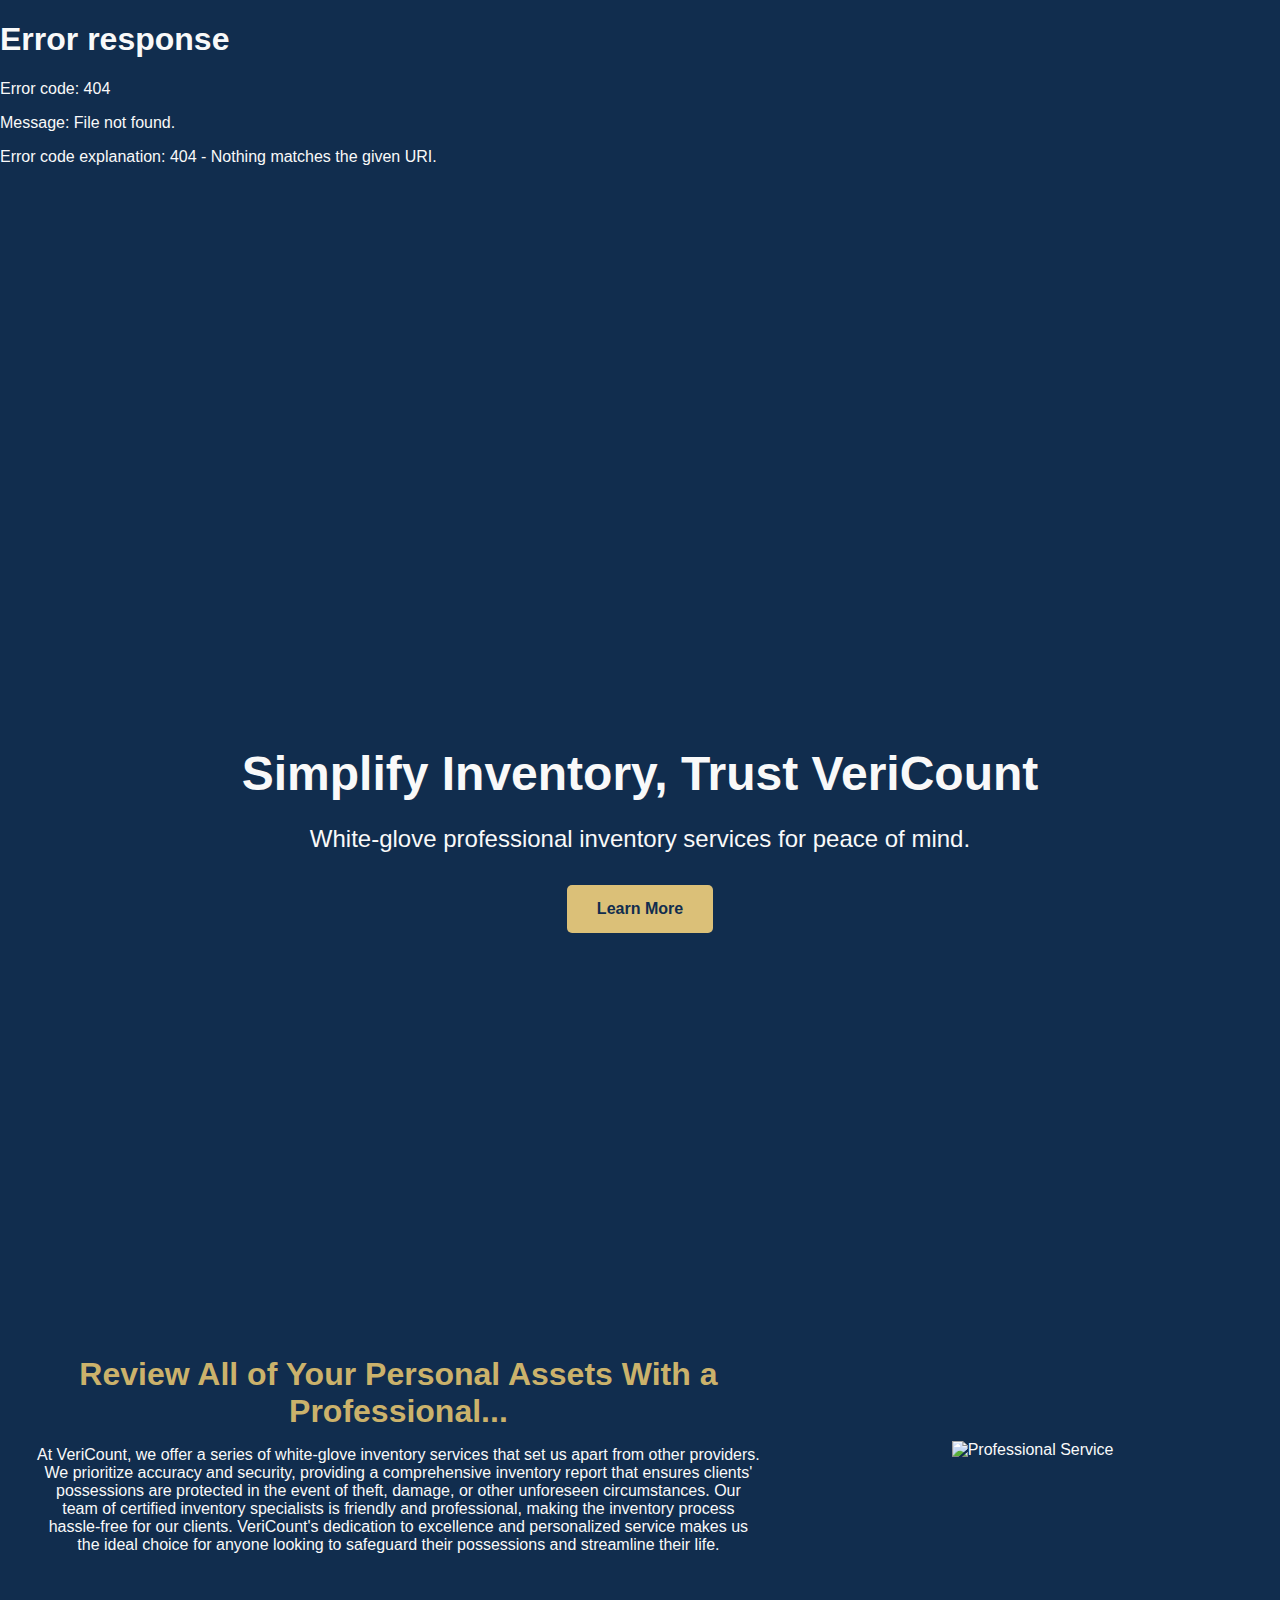
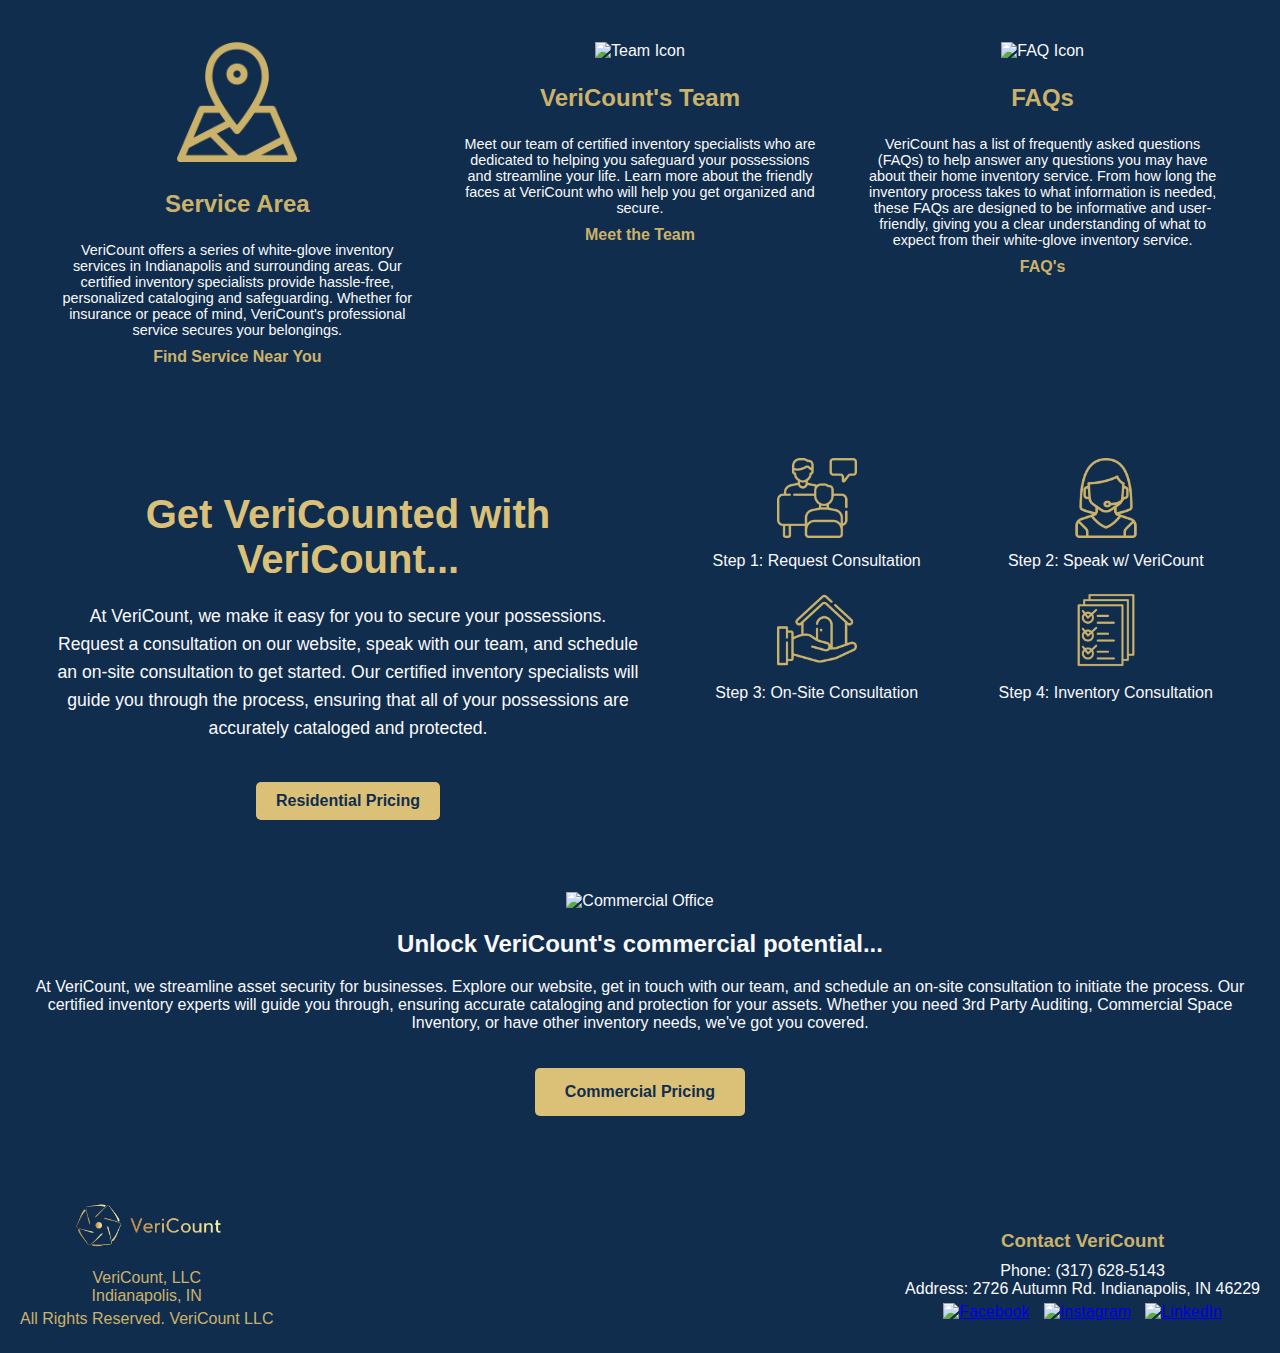
==== commit a6105144: "Update index.html" ====
--- a/index.html
+++ b/index.html
@@ -2,6 +2,7 @@
 <html lang="en">
 <head>
     <meta charset="UTF-8">
+    <!-- Meta viewport tag: ensures proper scaling on mobile devices -->
     <meta name="viewport" content="width=device-width, initial-scale=1.0">
     <title>VeriCount - Home</title>
     <meta name="description" content="VeriCount offers professional and accurate inventory services for all your needs.">
--- a/styles.css
+++ b/styles.css
@@ -136,7 +136,7 @@
     align-items: center;
     text-align: center;
     color: var(--text-color);
-    margin-top: 0; /* Remove margin-top */
+    margin-top: 0;
     padding-top: 80px; /* Adjust this based on header height */
 }
 
@@ -165,6 +165,10 @@
     font-weight: bold;
 }
 
+.btn:hover {
+    background-color: var(--secondary-color);
+}
+
 /* Main Content Offset for Fixed Header */
 main {
     padding: 2em 1em;
@@ -222,7 +226,7 @@
 }
 
 #services-overview .icon img {
-    width: 120px; /* Adjust size as needed */
+    width: 120px;
     height: auto;
 }
 
@@ -241,6 +245,69 @@
     color: var(--secondary-color);
     text-decoration: none;
     font-weight: bold;
+}
+
+/* Get VeriCounted Section */
+.new-section {
+    display: flex;
+    justify-content: space-between;
+    align-items: flex-start;
+    padding: 40px;
+    background-color: var(--primary-color);
+    color: var(--text-color);
+}
+
+.new-section-content {
+    width: 50%;
+    padding-right: 20px;
+}
+
+.new-section-content h2 {
+    font-size: 2.5em;
+    color: var(--accent-color);
+    margin-bottom: 20px;
+}
+
+.new-section-content p {
+    font-size: 1.1em;
+    line-height: 1.6;
+    margin-bottom: 20px;
+}
+
+.new-section-content .btn {
+    display: inline-block;
+    padding: 10px 20px;
+    background-color: var(--accent-color);
+    color: var(--primary-color);
+    font-size: 1em;
+    font-weight: bold;
+    text-decoration: none;
+    border-radius: 5px;
+}
+
+.steps-icons {
+    display: flex;
+    flex-wrap: wrap;
+    justify-content: space-between;
+    width: 45%;
+}
+
+.steps-icons .step {
+    text-align: center;
+    width: 45%;
+    margin-bottom: 20px;
+}
+
+.steps-icons .step img {
+    width: 80px;
+    height: auto;
+    margin-bottom: 10px;
+}
+
+.steps-icons .step p {
+    font-size: 1em;
+    margin: 0;
+    color: var(--text-color);
 }
 
 /* Footer */
